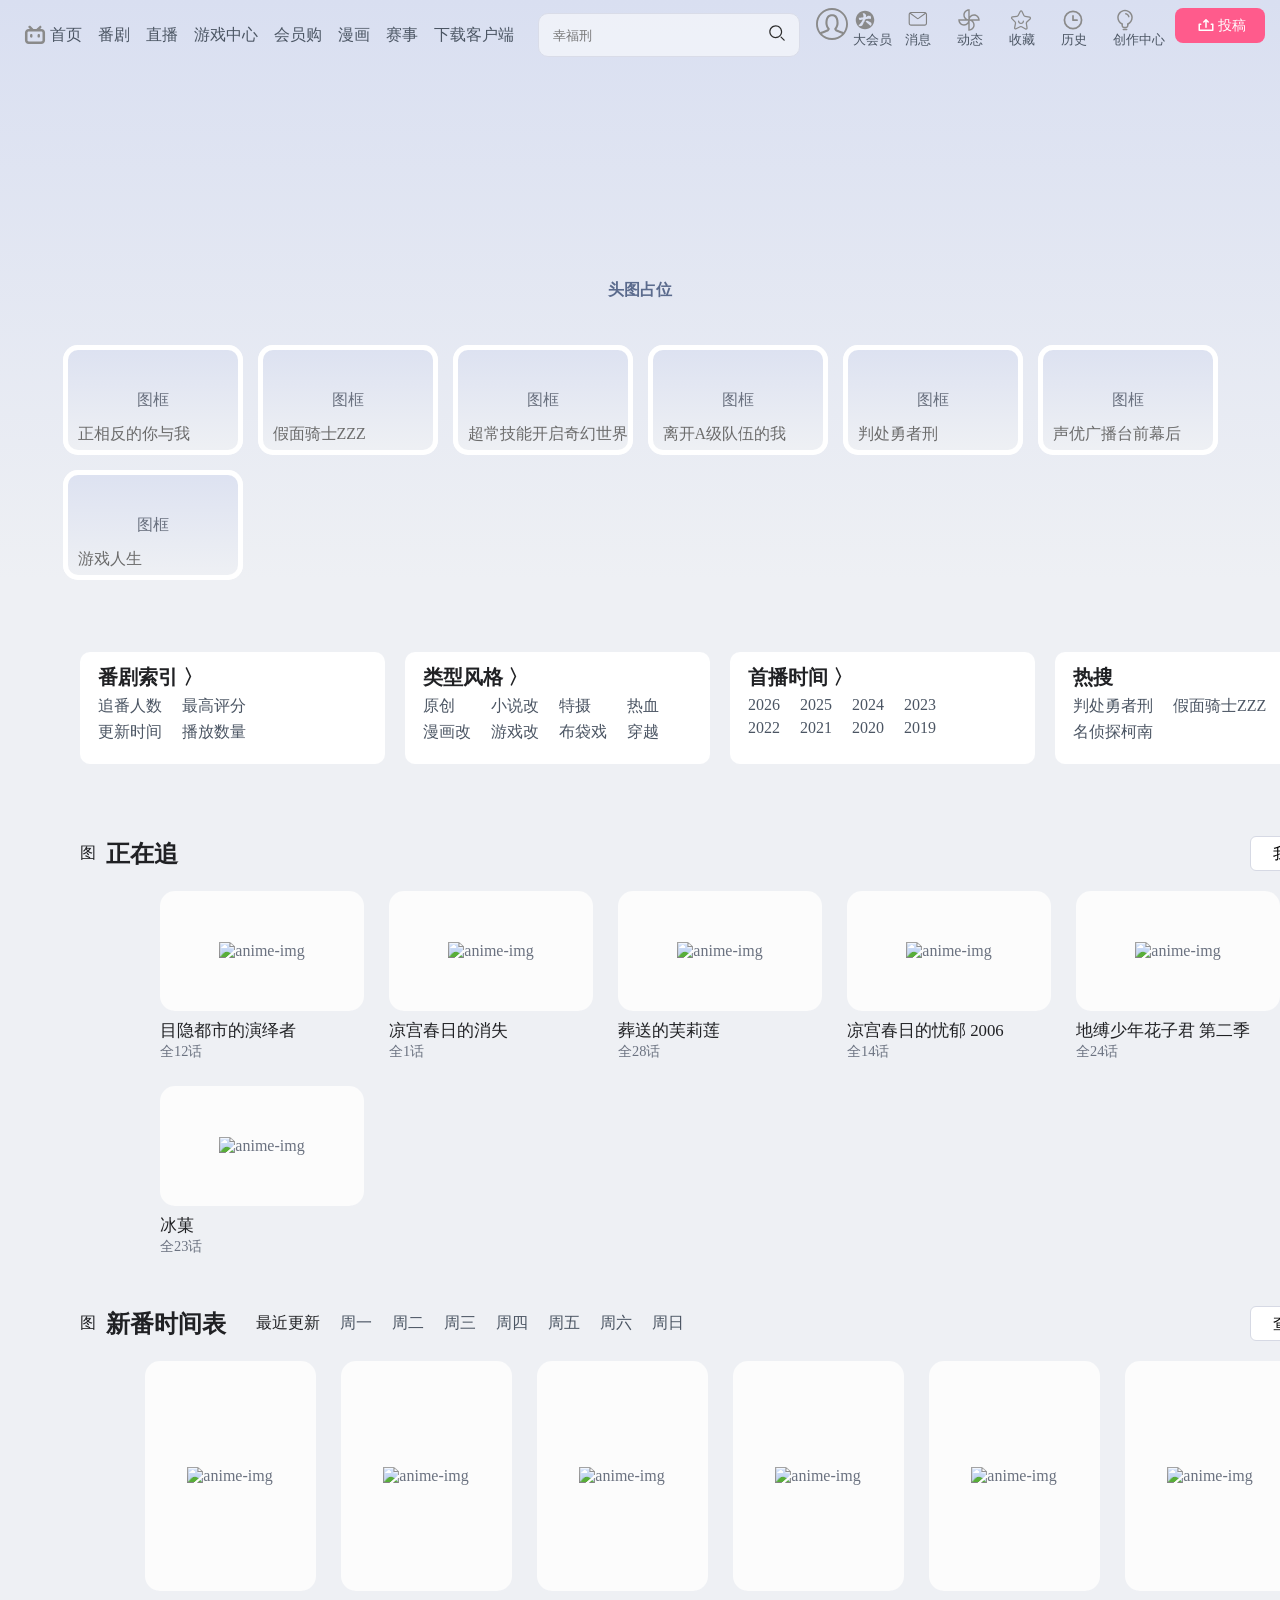
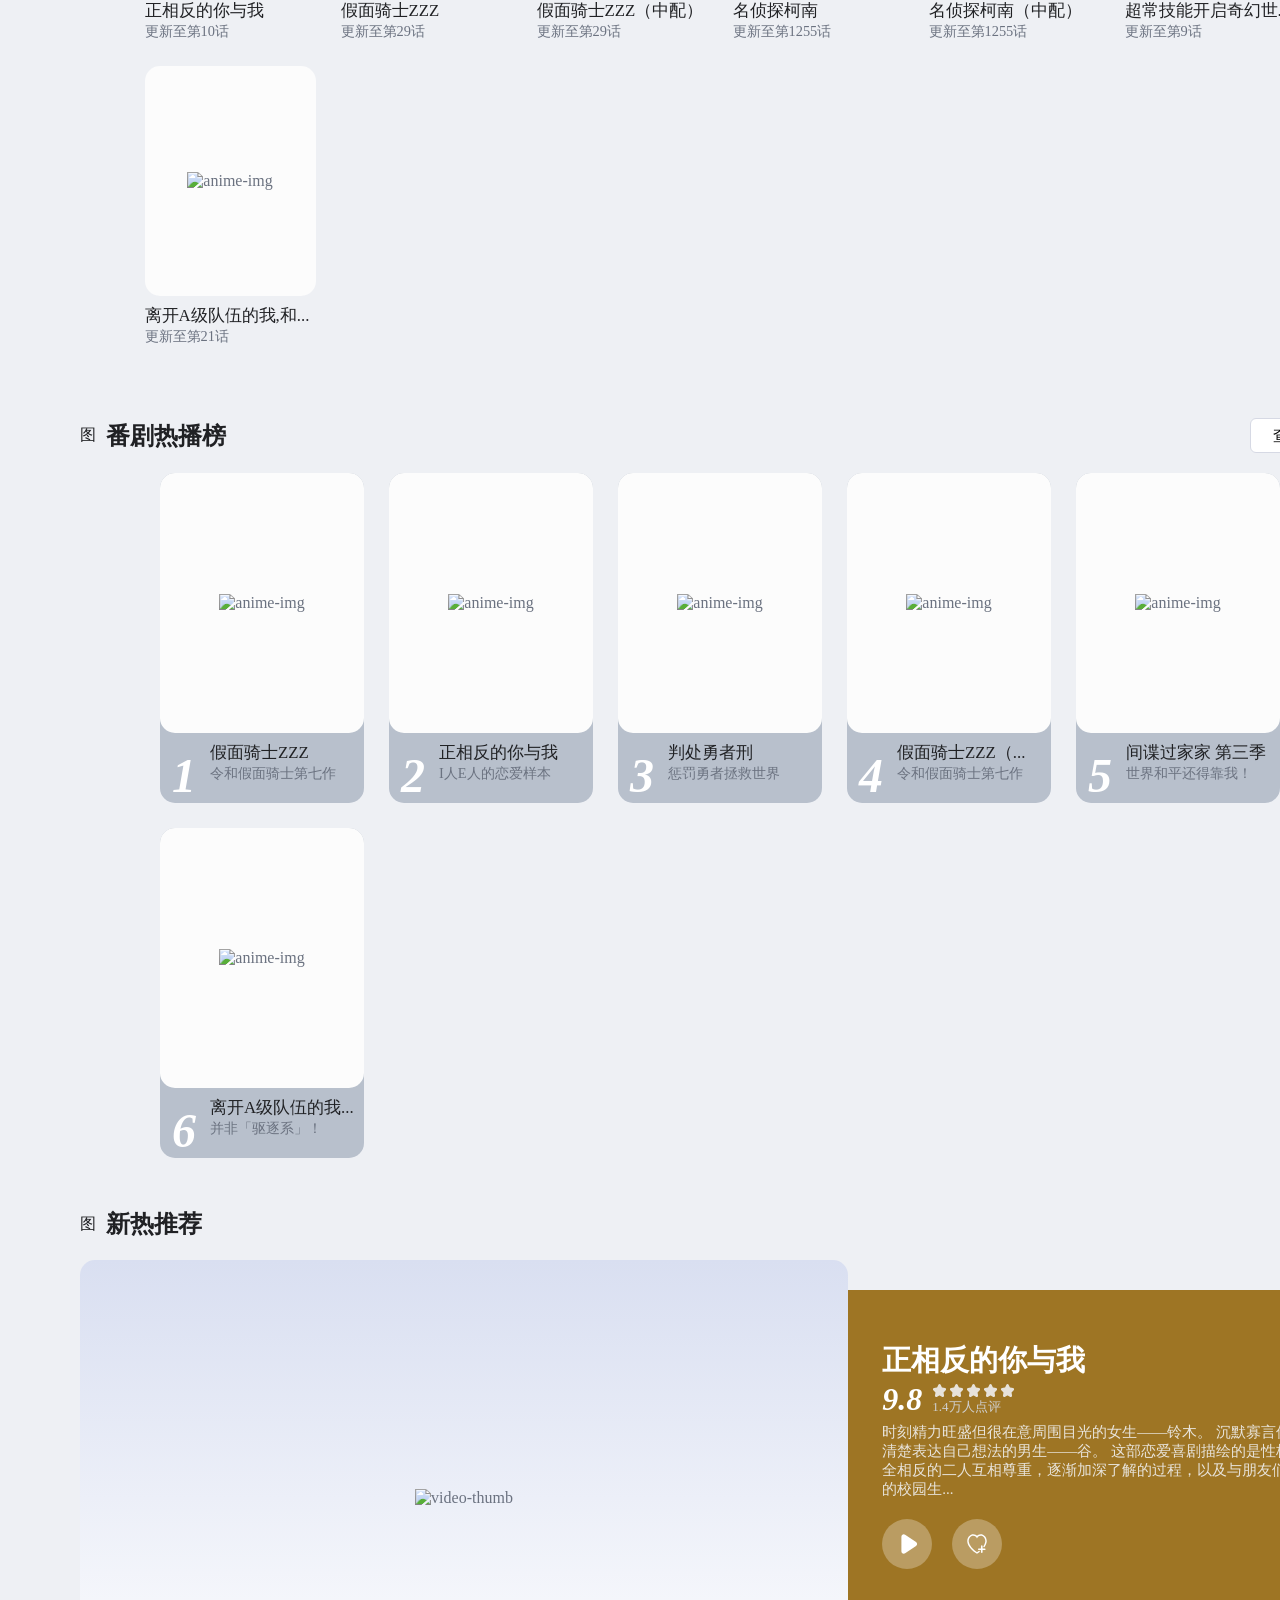
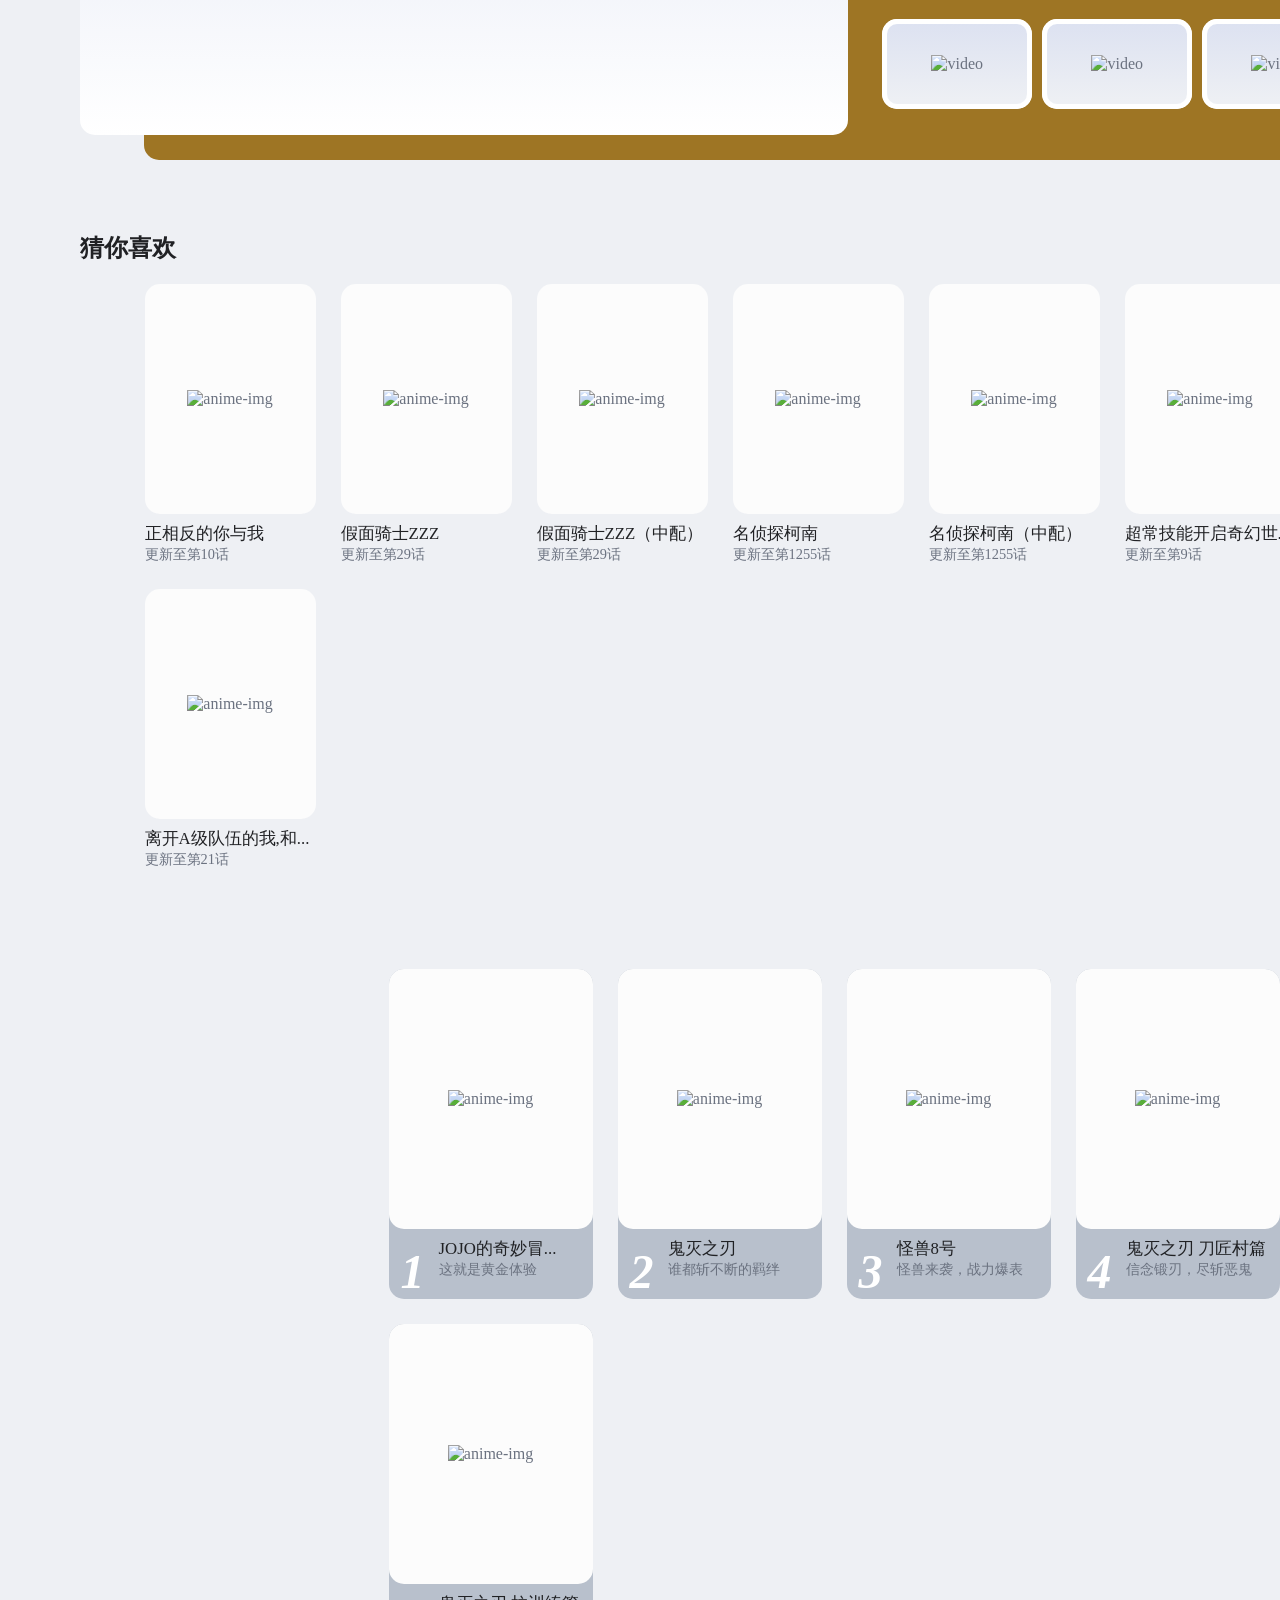
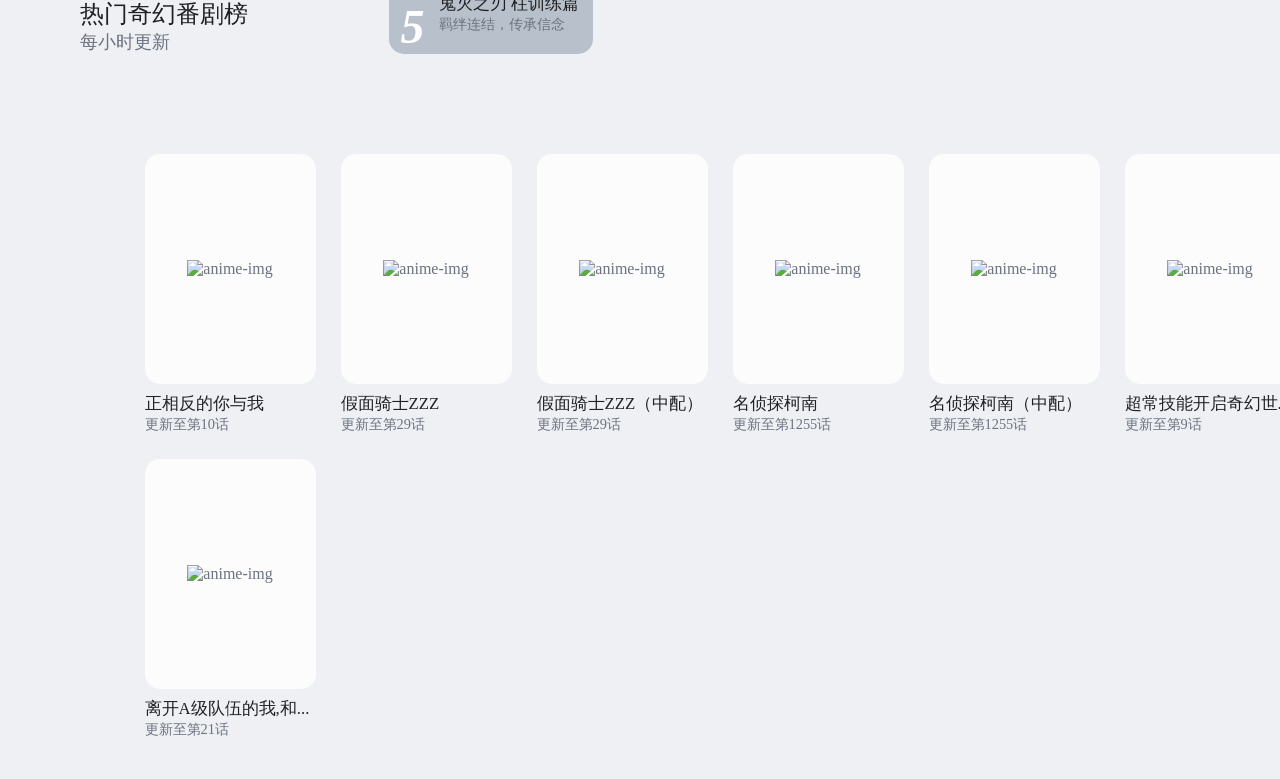
==== bilibili-anime/index.html @ 94cf8c4b "b站番剧首页及详情页框架" ====
<!DOCTYPE html>
<html lang="zh-CN">
<head>
    <meta charset="UTF-8">
    <meta name="viewport" content="width=device-width, initial-scale=1.0">
    <title>番剧 - 哔哩哔哩 ~(￣▽￣)~[]</title>
    <link rel="stylesheet" href="style.css">
</head>
<body>
    <div class="page-container">
        <header class="site-header">
            <div class="header-inner">
                <nav class="main-nav">
                    <a href="#">
                        <svg t="1775876955881" class="icon" viewBox="0 0 1024 1024" version="1.1" xmlns="http://www.w3.org/2000/svg" p-id="27644" width="24" height="24"><path d="M774.4 134.4c12.8 12.8 12.8 25.6 12.8 38.4 0 12.8-6.4 25.6-12.8 38.4l-44.8 44.8h51.2c44.8 0 83.2 19.2 115.2 44.8 32 32 44.8 70.4 44.8 115.2v320c0 89.6-70.4 160-160 160H243.2c-89.6 0-160-70.4-160-160v-320C83.2 326.4 160 256 243.2 256h51.2l-51.2-51.2c-12.8-12.8-19.2-32-12.8-51.2 6.4-19.2 19.2-32 38.4-38.4 19.2-6.4 38.4 0 51.2 12.8l115.2 115.2c0 6.4 6.4 6.4 6.4 12.8H576c0-6.4 6.4-6.4 6.4-12.8L704 134.4c12.8-12.8 25.6-12.8 38.4-12.8 12.8-6.4 25.6 0 32 12.8z m6.4 230.4H243.2c-25.6 0-51.2 19.2-51.2 44.8v326.4c0 25.6 19.2 51.2 51.2 51.2h537.6c25.6 0 51.2-19.2 51.2-51.2V409.6c0-25.6-25.6-44.8-51.2-44.8zM352 467.2c32 0 51.2 25.6 51.2 51.2V576c0 32-25.6 51.2-51.2 51.2s-51.2-19.2-51.2-51.2v-51.2c0-32 19.2-57.6 51.2-57.6z m320 0c32 0 51.2 25.6 51.2 51.2V576c0 32-25.6 51.2-51.2 51.2s-51.2-19.2-51.2-51.2v-51.2c0-32 19.2-57.6 51.2-57.6z" p-id="27645" fill="#8a8a8a"></path></svg>
                        首页
                    </a>
                    <a href="#">番剧</a>
                    <a href="#">直播</a>
                    <a href="#">游戏中心</a>
                    <a href="#">会员购</a>
                    <a href="#">漫画</a>
                    <a href="#">赛事</a>
                    <a href="#">下载客户端</a>
                </nav>
                <div class="search-area">
                    <div class="search-box">
                        <input type="text" placeholder="幸福刑">
                        <span class="search-icon">
                            <svg t="1775877049359" class="icon" viewBox="0 0 1024 1024" version="1.1" xmlns="http://www.w3.org/2000/svg" p-id="28693" width="20" height="20"><path d="M446.112323 177.545051c137.567677 0.219798 252.612525 104.59798 266.162424 241.493333 13.562828 136.895354-78.778182 261.818182-213.617777 289.008485-134.852525 27.203232-268.386263-52.156768-308.945455-183.608889s25.018182-272.252121 151.738182-325.779394A267.235556 267.235556 0 0 1 446.112323 177.545051m0-62.060607c-182.794343 0-330.989899 148.195556-330.989899 330.989899s148.195556 330.989899 330.989899 330.989899 330.989899-148.195556 330.989899-330.989899-148.195556-330.989899-330.989899-330.989899z m431.321212 793.341415a30.849293 30.849293 0 0 1-21.94101-9.102223l-157.220202-157.220202c-11.752727-12.179394-11.584646-31.534545 0.37495-43.50707 11.972525-11.972525 31.327677-12.140606 43.494141-0.37495l157.220202 157.220202a31.036768 31.036768 0 0 1 6.723232 33.810101 31.004444 31.004444 0 0 1-28.651313 19.174142z m0 0" p-id="28694" fill="#2c2c2c"></path></svg>
                        </span>
                    </div> 
                </div>
                <div class="user-actions">
                    <div class="user-avatar">
                        <svg t="1775876701155" class="icon" viewBox="0 0 1024 1024" version="1.1" xmlns="http://www.w3.org/2000/svg" p-id="26487" width="32" height="32"><path d="M512 0.007C229.233 0.007 0.006 229.234 0.006 512.001c0 116.573 38.964 224.043 104.572 310.106a514.544 514.544 0 0 0 92.449 93.56c34.369 26.855 72.256 49.414 112.854 66.876 62.008 26.67 130.335 41.451 202.118 41.451 71.782 0 140.11-14.781 202.117-41.451 40.599-17.462 78.485-40.021 112.854-66.876a514.505 514.505 0 0 0 92.454-93.564c65.605-86.064 104.568-193.531 104.568-310.103C1023.993 229.234 794.766 0.007 512 0.007z m319.607 831.601c-34.275 34.274-73.195 62.459-115.998 84.059a454.565 454.565 0 0 1-27.691 12.832C632.232 952.052 573.045 963.994 512 963.994s-120.233-11.942-175.918-35.495a454.593 454.593 0 0 1-27.692-12.832c-42.803-21.6-81.724-49.784-115.999-84.059a459.579 459.579 0 0 1-4.492-4.562c6.345-2.848 14.245-5.729 23.918-9.08 8.408-2.914 17.111-5.929 25.845-9.618 14.907-6.285 30.451-12.971 46.14-19.715 23.398-10.057 47.578-20.449 69.995-29.666l30.563-8.35a33.222 33.222 0 0 0 10.139-4.712c12.417-8.538 22.049-22.939 30.785-39.576 0.767-1.452 1.502-2.988 2.253-4.467 0.417-0.814 0.824-1.631 1.232-2.447a569.712 569.712 0 0 0 7.364-15.315l1.502-3.233c2.09-4.481 3.085-9.264 3.094-14.016 0-0.098 0.017-0.196 0.017-0.286-0.009-1.265-0.148-2.515-0.294-3.763-0.041-0.359-0.034-0.719-0.09-1.079-0.146-0.979-0.424-1.942-0.661-2.905-0.147-0.604-0.237-1.224-0.417-1.819-0.326-1.071-0.776-2.107-1.217-3.145-0.188-0.456-0.326-0.938-0.538-1.396a33.693 33.693 0 0 0-5.51-8.22c-35.014-38.41-57.684-90.998-62.802-144.184a239.113 239.113 0 0 1-1.102-22.784c0-17.895 0.719-34.303 2.082-49.348 9.51-105.333 50.254-143.898 93.259-157.155 16.384-5.054 33.104-6.433 48.55-6.433 21.226 0 44.866 2.612 66.744 13.788 41.765 21.331 77.13 73.896 77.13 199.148 0 41.61-11.242 84.043-31.219 120.763-9.149 16.809-20.123 32.425-32.687 46.205a33.225 33.225 0 0 0-5.502 8.214 33.321 33.321 0 0 0-3.198 13.813c0 0.089-0.019 0.179-0.027 0.276-0.008 1.013 0.116 2.024 0.205 3.036 0.049 0.613 0.032 1.226 0.122 1.829 0.074 0.499 0.23 0.997 0.319 1.494 0.212 1.111 0.399 2.229 0.726 3.331 0.008 0.05 0.032 0.091 0.049 0.14a33.294 33.294 0 0 0 1.698 4.496l1.495 3.233c11.827 25.617 23.917 49.617 41.634 61.806a33.393 33.393 0 0 0 10.138 4.712l30.573 8.35c19.332 7.951 39.96 16.768 60.287 25.502 3.281 1.406 6.571 2.818 9.828 4.221h0.009c15.634 6.728 31.136 13.39 46.01 19.658 8.728 3.689 17.431 6.704 25.848 9.618 9.669 3.352 17.567 6.232 23.911 9.08a448.73 448.73 0 0 1-4.492 4.561z m48.364-57.002c-14.813-9.058-31.191-14.734-45.89-19.825-7.723-2.679-15.029-5.209-21.731-8.042-14.791-6.244-30.196-12.865-45.739-19.543a1668.28 1668.28 0 0 1-4.146-1.779c-23.021-9.903-46.623-20.034-68.77-29.104a34.286 34.286 0 0 0-3.92-1.329l-24.147-6.597c-2.891-3.992-6.351-10.344-9.486-16.564 6.687-8.579 12.858-17.568 18.612-26.841 30.858-49.708 48.01-108.477 48.01-167.711 0-115.636-28.652-185.581-69.323-226.627-40.671-41.046-93.359-53.185-141.433-53.185h-0.01c-87.136 0-189.434 39.871-207.842 219.477-1.91 18.579-2.914 38.654-2.914 60.336 0 4.392 0.098 8.784 0.276 13.167 0.409 9.527 1.291 19.021 2.556 28.467 1.648 12.27 3.976 24.441 7.028 36.417 2.033 8.001 4.408 15.902 7.045 23.715 0.155 0.466 0.285 0.931 0.449 1.396 0.441 1.274 0.939 2.53 1.388 3.804 11.298 31.602 27.429 61.349 47.879 87.586-0.303 0.597-0.613 1.185-0.915 1.78-0.555 1.07-1.103 2.146-1.666 3.199-0.253 0.467-0.497 0.914-0.751 1.372a172.445 172.445 0 0 1-2.016 3.608 99.177 99.177 0 0 1-1.29 2.189c-0.131 0.227-0.27 0.456-0.408 0.685a69.245 69.245 0 0 1-2.115 3.224l0.025 0.009c-0.114 0.156-0.237 0.359-0.343 0.507l-24.147 6.588c-1.34 0.367-2.646 0.808-3.919 1.329-23.461 9.616-48.605 20.435-72.933 30.884-15.543 6.678-30.939 13.299-45.732 19.543-6.71 2.833-14.008 5.363-21.731 8.042-14.702 5.092-31.081 10.768-45.895 19.826-19.277-26.941-35.513-55.919-48.527-86.688-23.553-55.686-35.495-114.873-35.495-175.918S71.947 391.77 95.5 336.085c22.762-53.816 55.361-102.16 96.891-143.69s89.874-74.128 143.69-96.891C391.767 71.949 450.955 60.007 512 60.007c61.045 0 120.232 11.942 175.918 35.495 53.815 22.763 102.159 55.361 143.689 96.891 41.529 41.53 74.128 89.875 96.891 143.69 23.553 55.685 35.495 114.873 35.495 175.918s-11.942 120.232-35.495 175.918c-13.015 30.769-29.251 59.746-48.527 86.687z" fill="#8a8a8a" p-id="26488"></path></svg>
                    </div>
                    <button class="icon-btn">
                        <div class="btn-icon">
                            <svg t="1775875142029" class="icon" viewBox="0 0 1024 1024" version="1.1" xmlns="http://www.w3.org/2000/svg" p-id="9414" width="24" height="24"><path d="M579.490909 546.909091zM572.509091 544.581818v-2.327273 2.327273zM512 116.363636C293.236364 116.363636 116.363636 293.236364 116.363636 512s176.872727 395.636364 395.636364 395.636364 395.636364-176.872727 395.636364-395.636364S730.763636 116.363636 512 116.363636z m-132.654545 288.581819h20.945454c0 2.327273-4.654545 2.327273-6.981818 2.327272h-6.981818c-2.327273 0-4.654545 0-6.981818-2.327272 0 2.327273 0 2.327273 0 0z m-16.29091 2.327272c4.654545 0 9.309091 0 11.636364-2.327272h2.327273c-6.981818 0-13.963636 2.327273-23.272727 2.327272h9.30909z m-34.90909 4.654546c4.654545 0 6.981818 0 11.636363-2.327273-2.327273 2.327273-6.981818 2.327273-11.636363 2.327273z m-6.981819 2.327272c-9.309091 2.327273-16.290909 4.654545-25.6 6.981819V418.909091c9.309091-2.327273 18.618182-4.654545 25.6-4.654546z m200.145455 76.8l-11.636364 2.327273-2.327272 2.327273-2.327273 4.654545v4.654546l2.327273-4.654546v-2.327272l2.327272 2.327272 2.327273-2.327272 2.327273 2.327272-2.327273-2.327272 2.327273 2.327272 2.327272 2.327273v2.327273l-2.327272 2.327273-2.327273 4.654545h-2.327273l2.327273 2.327273 2.327273 2.327272-4.654546 9.309091-4.654545 9.309091v2.327273l-2.327273 6.981818v4.654546h-2.327273l-2.327272-2.327273V553.890909l-2.327273 2.327273v2.327273l2.327273-2.327273v-4.654546l2.327272 2.327273v2.327273l2.327273 2.327273v4.654545l-2.327273 2.327273-2.327272 2.327272 2.327272 2.327273v4.654546-2.327273l-2.327272 4.654545 2.327272 2.327273h-2.327272l-9.309091 2.327273v-11.636364l2.327272-4.654545v-4.654546H488.727273v-4.654545 4.654545h-2.327273V558.545455l2.327273-2.327273h2.327272l2.327273-2.327273v-6.981818h2.327273l2.327273-4.654546v-2.327272l-2.327273-2.327273-2.327273 2.327273h-2.327273V535.272727l-2.327272 2.327273-2.327273 6.981818-2.327273 9.309091v4.654546l-4.654545 2.327272v4.654546h2.327273v4.654545l4.654545 2.327273h-2.327273l2.327273 4.654545-4.654545 2.327273v4.654546l2.327272 2.327272-4.654545 4.654546v-4.654546l-2.327273-2.327272h-4.654545 2.327272V581.818182v2.327273l-2.327272 2.327272v-2.327272h-2.327273V577.163636v4.654546l-4.654546 4.654545-2.327272 2.327273v11.636364h2.327272l2.327273-2.327273v4.654545l-2.327273-2.327272h-2.327272l-2.327273 4.654545v-2.327273 2.327273-2.327273l-2.327273 2.327273v2.327273l-2.327272 2.327273-2.327273 4.654545v2.327273l-2.327273 2.327272v4.654546h2.327273v-2.327273l4.654545-4.654545v-2.327273 4.654545l-2.327272 2.327273-2.327273 4.654546h2.327273v2.327272h-4.654546V635.345455v-2.327273l-2.327273 2.327273-2.327272-2.327273V640l-2.327273 4.654545v2.327273l-2.327273 2.327273-2.327273 4.654545v4.654546h2.327273l-2.327273 2.327273v2.327272l-2.327272 4.654546-4.654546 9.309091v2.327272l-4.654545 4.654546v2.327273l-2.327273 2.327272h2.327273v2.327273l-2.327273 2.327273-9.309091 4.654545v11.636364l-4.654545 2.327273 2.327272 2.327272-2.327272 4.654546h-2.327273v2.327272l-4.654545 2.327273v2.327273l-2.327273 4.654545-2.327273 4.654546-2.327273 4.654545-2.327272 2.327273-2.327273 2.327273-4.654546 2.327272h-2.327272v2.327273l2.327272 2.327273h-4.654545l-2.327273 2.327273h-2.327272l-2.327273 2.327272H372.363636v4.654546h-2.327272l-9.309091 2.327273-4.654546 2.327272h-2.327272l-2.327273 2.327273h-4.654546l2.327273-2.327273h-2.327273l-2.327272 2.327273h-2.327273l-2.327273 2.327273h-6.981818l-4.654545 2.327272h-6.981819l-2.327272 2.327273h-25.6l-9.309091-2.327273h-2.327273l-11.636364-4.654545-6.981818-9.309091-6.981818-2.327273v-4.654545l-4.654545-2.327273-6.981819-2.327273-4.654545-4.654545-2.327273 2.327273v-2.327273h4.654546l-4.654546-2.327273v-2.327272l-2.327273-4.654546v-2.327273l4.654546-6.981818V721.454545h2.327273l4.654545-2.327272h2.327273l2.327273-2.327273h-2.327273H256l2.327273-4.654545h2.327272l6.981819-2.327273 6.981818-4.654546v-2.327272h2.327273v2.327272l2.327272-2.327272V698.181818h2.327273l2.327273-2.327273h2.327272l2.327273-4.654545 16.290909-16.290909 2.327273-4.654546 4.654545-6.981818 2.327273-4.654545 2.327273-2.327273 2.327273-4.654545 4.654545-2.327273 2.327273-4.654546 2.327273-2.327272v-2.327273h2.327272v2.327273h2.327273l2.327273-4.654546v-4.654545l2.327272-2.327273v2.327273l2.327273-2.327273 2.327273-2.327273v-4.654545 2.327273l4.654545-2.327273 2.327273-6.981818v-2.327273l2.327273-4.654545 2.327273-2.327273 2.327272-2.327273v2.327273l44.218182-69.818182 2.327273-4.654545h-2.327273l2.327273-2.327273v-2.327273l2.327273-4.654545h2.327272v-2.327273l2.327273-2.327273v2.327273l2.327273-2.327273v-4.654545l9.309091-9.309091-11.636364-2.327273v-2.327273l2.327273-2.327272v-2.327273l2.327272-4.654546h-2.327272v2.327273l-2.327273-2.327273V488.727273c-4.654545 0-6.981818 0-11.636364 2.327272-2.327273 0-6.981818 0-9.309091 2.327273-2.327273 2.327273-4.654545 2.327273-6.981818 2.327273-6.981818 2.327273 0 2.327273-4.654545 4.654545-2.327273 0-4.654545 2.327273-6.981818 4.654546-2.327273 2.327273-6.981818 4.654545-11.636364 4.654545H349.090909c2.327273 0 4.654545-2.327273 6.981818-2.327272 2.327273 0 4.654545 0 6.981818-2.327273-11.636364 0-32.581818 2.327273-30.254545 2.327273-2.327273-2.327273-4.654545-2.327273-6.981818 0 0 2.327273 0 2.327273-4.654546 2.327272 2.327273 0 2.327273-2.327273 4.654546-2.327272-4.654545 0-6.981818 0-9.309091 2.327272-2.327273 2.327273-4.654545 0-2.327273 0h-2.327273c-2.327273 2.327273-2.327273 4.654545-4.654545 4.654546h-6.981818c-2.327273 0-4.654545 0-6.981818 2.327272 0 0-2.327273 0-2.327273 2.327273-2.327273-2.327273-9.309091-4.654545-9.309091-4.654545-2.327273-2.327273-6.981818-4.654545-6.981818-9.309091 0 0-2.327273-4.654545-4.654546-6.981818 0-2.327273-4.654545-9.309091-6.981818-9.309091 0-2.327273-2.327273-6.981818-2.327273-6.981818-4.654545-4.654545-4.654545-13.963636-6.981818-18.618182-2.327273-2.327273-2.327273-6.981818-2.327272-11.636364h-2.327273c0-2.327273 0-9.309091 2.327273-11.636364v-9.30909c0-2.327273-2.327273-6.981818-2.327273-9.309091 0-4.654545 0-9.309091 4.654545-11.636364 0 0 2.327273 0 2.327273 4.654545 0 2.327273 2.327273 2.327273 4.654545 2.327273 4.654545 0 6.981818 0 11.636364-2.327273h2.327273c2.327273 0 4.654545 2.327273 6.981818 0 2.327273-2.327273 4.654545-2.327273 6.981818-2.327272h2.327273c-2.327273 2.327273-6.981818 6.981818-9.309091 6.981818-2.327273 0-4.654545 2.327273-4.654545 2.327273 2.327273 0 4.654545 0 6.981818-2.327273v2.327273c6.981818 0 11.636364 0 18.618182-2.327273 6.981818 0 16.290909-2.327273 23.272727-2.327273 13.963636 0 25.6-4.654545 37.236363-6.981818 9.309091-2.327273 41.890909-9.309091 48.872728-9.309091h4.654545c0-2.327273 2.327273-2.327273 4.654546-2.327273v2.327273h2.327272l2.327273-2.327273h9.309091c0-2.327273 0-4.654545 2.327273-4.654545 0 0-2.327273 0-2.327273 2.327273v-4.654546c0 2.327273 2.327273 2.327273 2.327273 2.327273h4.654545v-4.654546l2.327273-2.327272 2.327273-2.327273h-2.327273v-2.327273l2.327273-2.327272v-4.654546h-2.327273V372.363636H442.181818v-2.327272l2.327273-4.654546-2.327273 2.327273V360.727273l2.327273-2.327273V349.090909l2.327273-4.654545-2.327273-9.309091v-11.636364l-2.327273-4.654545-2.327273-20.945455-2.327272-2.327273v-2.327272l-2.327273-2.327273 2.327273-4.654546h-2.327273v-4.654545l-6.981818-2.327273v-6.981818l-2.327273-6.981818-2.327273-2.327273 2.327273-4.654545-6.981818-2.327273 2.327273-2.327273v-2.327272H418.909091l-2.327273-4.654546-2.327273-2.327273v-4.654545l2.327273-2.327273V232.727273h2.327273l2.327273-2.327273h2.327272l2.327273-2.327273h4.654546v-2.327272h-2.327273H449.163636l4.654546 2.327272 2.327273-2.327272h2.327272l4.654546 2.327272h2.327272v-2.327272H472.436364l4.654545 2.327272 4.654546 2.327273h6.981818l4.654545 2.327273 6.981818 4.654545 2.327273 2.327273h2.327273l2.327273 2.327273 4.654545 2.327272 2.327273 2.327273v4.654546l6.981818 4.654545 2.327273 4.654545 4.654545 4.654546 2.327273 4.654545 2.327273-2.327272 2.327272 2.327272 2.327273 4.654546h2.327273l2.327272 4.654545 2.327273 4.654546 2.327273 2.327272h2.327273v2.327273l2.327272 2.327273v2.327273l2.327273 2.327272v2.327273l2.327273 4.654546-2.327273 2.327272h2.327273l2.327273 4.654546v13.963636h2.327272l-2.327272 6.981818v6.981818l-2.327273 2.327273v4.654546l2.327273 2.327272-2.327273 4.654546-2.327273 2.327273 2.327273 2.327272-6.981818 9.309091 2.327272 4.654546v4.654545h-2.327272v9.309091l4.654545-2.327273h-2.327273 2.327273c2.327273 2.327273 4.654545 0 4.654546 0 2.327273 0 4.654545-2.327273 4.654545-2.327272h4.654545v-2.327273h2.327273c2.327273 0 2.327273 0 2.327273-2.327273 4.654545-2.327273 9.309091 0 13.963636-2.327273 2.327273 0 6.981818-4.654545 9.309091-6.981818 2.327273 0 2.327273-2.327273 4.654546-2.327273h-6.981819l-2.327272-4.654545h2.327272c0-2.327273 2.327273-4.654545 2.327273-4.654545h4.654546v-2.327273c2.327273 0 2.327273 0 2.327272 2.327273 0 0 2.327273 0 2.327273-2.327273s2.327273-2.327273 2.327273-4.654546v4.654546c2.327273 0 2.327273 0 4.654545-2.327273l2.327273-2.327273H621.381818c0-2.327273 0-2.327273 2.327273-2.327272 2.327273-2.327273 4.654545-2.327273 4.654545-2.327273h2.327273s4.654545 2.327273 4.654546 0c0 0 2.327273-2.327273 4.654545-2.327273l-2.327273-2.327273-2.327272 2.327273c-2.327273 0-4.654545-2.327273-2.327273-2.327273 2.327273-2.327273 4.654545-2.327273 6.981818-2.327272 0 0 0-2.327273 2.327273-2.327273h4.654545s2.327273 2.327273 4.654546 2.327273c0 0 4.654545-6.981818 6.981818-6.981818 2.327273 0 2.327273 2.327273 2.327273 2.327272v2.327273c2.327273-2.327273 2.327273 0 4.654545 0v2.327273c2.327273 0 2.327273 0 2.327273-2.327273 0 0 2.327273 0 2.327272-2.327273s2.327273-2.327273 4.654546 0l2.327273 2.327273c2.327273 0 2.327273 0 4.654545 2.327273h4.654546s0-2.327273 2.327272-2.327273c0 2.327273 0 2.327273 2.327273 2.327273l2.327273-2.327273c2.327273 0 2.327273 2.327273 2.327272 2.327273s0 2.327273 2.327273 0c0 0 4.654545 2.327273 4.654546 4.654545s0 2.327273 2.327272 4.654546h2.327273c2.327273 0 2.327273 0 2.327273-2.327273s4.654545-2.327273 4.654545-2.327273l4.654546-4.654545h2.327272v9.309091s2.327273 2.327273 0 2.327272h2.327273v4.654546c0-2.327273 2.327273-4.654545 2.327273-6.981818l2.327273-4.654546s2.327273 0 2.327272 2.327273c0-2.327273 2.327273-6.981818 4.654546-6.981818 0-2.327273 2.327273 0 4.654545-2.327273l2.327273-2.327273 2.327273-2.327272 2.327272 2.327272v4.654546l2.327273-2.327273c0 4.654545 2.327273 2.327273 4.654546 4.654545 0 0-2.327273 2.327273-2.327273 4.654546 0 0 2.327273 2.327273 0 4.654545v2.327273l2.327273-2.327273s2.327273 0 2.327272 2.327273 2.327273 2.327273 0 4.654546c-2.327273-2.327273-2.327273 0-4.654545 0 0 2.327273-2.327273 2.327273-2.327273 4.654545v-2.327273-4.654545c-2.327273 0-2.327273 2.327273-2.327273 6.981818-2.327273-2.327273-2.327273-2.327273-2.327272 0v2.327273l-2.327273 2.327272h2.327273c2.327273 0 4.654545 0 4.654545 2.327273v2.327273c0-2.327273 2.327273-4.654545 2.327273-6.981818h2.327273l-2.327273-2.327273h2.327273c2.327273 0 2.327273 0 2.327272 2.327273s0 2.327273 2.327273 4.654545c2.327273 0 2.327273 2.327273 2.327273 2.327273v4.654545h2.327273v2.327273c0 2.327273 2.327273 4.654545 0 4.654546l-2.327273 2.327272c-2.327273 2.327273 4.654545 2.327273 4.654545 2.327273v2.327273c-2.327273 2.327273 2.327273 2.327273 0 4.654545 13.963636 44.218182-6.981818 62.836364-9.309091 62.836364l-2.327272 2.327273h-4.654546c0 2.327273-11.636364 11.636364-13.963636 11.636363v-6.981818 2.327273c-2.327273 0-4.654545 2.327273-2.327273 4.654545v2.327273l-2.327273 2.327273c0-2.327273-2.327273-2.327273-2.327272-4.654546l-2.327273-2.327273s-2.327273 6.981818-2.327273 4.654546v2.327273c0-2.327273-2.327273-9.309091-2.327273-11.636364-2.327273-2.327273-2.327273 9.309091-4.654545 9.309091l-4.654545-4.654546c0-2.327273-4.654545-9.309091-4.654546-9.30909v6.981818h-2.327273v-4.654546s0 2.327273-2.327272 0c0-2.327273-4.654545-4.654545-4.654546-2.327272v6.981818c-2.327273-2.327273-2.327273-2.327273-2.327273-4.654546-2.327273 0-6.981818-2.327273-6.981818-2.327272l-2.327272-2.327273v2.327273h-2.327273c0-2.327273-4.654545-2.327273-4.654546-2.327273s2.327273-2.327273 0-2.327273l-2.327272 2.327273h-4.654546c-2.327273 0-2.327273 2.327273 0 2.327273h-4.654545c0 2.327273 0 2.327273-2.327273 2.327272 0 0-2.327273-2.327273-2.327273-4.654545-2.327273 0-4.654545 2.327273-4.654545 2.327273H651.636364c-2.327273 0-4.654545 0-4.654546-2.327273l-6.981818 4.654545c0-2.327273-2.327273-2.327273-2.327273-2.327272v4.654545c-4.654545 0-9.309091 4.654545-13.963636 6.981818h-6.981818H602.763636V465.454545h-2.327272c-2.327273 0-4.654545-2.327273-2.327273-2.327272h-4.654546c2.327273 0 2.327273 2.327273 4.654546 4.654545 0 2.327273-2.327273 2.327273-2.327273 2.327273l-4.654545-2.327273h-4.654546s-4.654545-2.327273-4.654545-4.654545h-2.327273c2.327273 0 4.654545 2.327273 4.654546 2.327272s-6.981818 4.654545-6.981819 2.327273h-2.327272c-2.327273 0-6.981818 2.327273-6.981819 2.327273-9.309091 0-4.654545 2.327273-16.290909 2.327273 0 2.327273 0 2.327273 2.327273 2.327272h-2.327273c0 2.327273 0 2.327273 2.327273 2.327273-2.327273 0-4.654545 0-6.981818 2.327273 0-2.327273 2.327273-2.327273 2.327273-4.654546-4.654545 2.327273-9.309091 2.327273-13.963637 2.327273v2.327273c9.309091 0 16.290909 2.327273 9.309091 2.327273h-2.327273c4.654545 0 0 2.327273 0 4.654545l-18.618181 2.327273-2.327273 2.327272z m27.927273-121.018181c2.327273-2.327273 4.654545-2.327273 6.981818-2.327273h-2.327273-2.327273 2.327273c0 4.654545-2.327273 4.654545-4.654545 2.327273 0 2.327273 2.327273 2.327273 0 0z m242.036363 325.818181v9.309091-4.654545 2.327273h-4.654545l-4.654546 18.618181v9.309091l-2.327272 2.327273v2.327273l-2.327273 2.327273v2.327272H770.327273l-2.327273 4.654546h-4.654545v4.654545-2.327273 4.654546h-2.327273v-2.327273V756.363636v-4.654545 2.327273h-2.327273V761.018182h-2.327273l-2.327272 2.327273h-2.327273v2.327272-4.654545 2.327273l-2.327273 4.654545v-9.309091 2.327273l-2.327273 4.654545v2.327273-11.636364l-2.327272-2.327272-2.327273-4.654546V744.727273H735.418182l-2.327273-2.327273h-4.654545l-2.327273-2.327273H721.454545v2.327273-4.654545l-2.327272-2.327273h-2.327273v-4.654546h-9.309091v-2.327272l-2.327273-2.327273h-2.327272l-4.654546-6.981818-6.981818-6.981818-6.981818-4.654546h-2.327273v-2.327273l-2.327273-2.327272-2.327272-2.327273H674.909091V698.181818h-4.654546v-2.327273L616.727273 651.636364v-2.327273h-2.327273l-2.327273-2.327273v2.327273h-2.327272l-2.327273-4.654546v-2.327272l-4.654546-4.654546h-2.327272l-9.309091-9.309091-4.654546-4.654545-2.327272-2.327273-2.327273-2.327273-2.327273-4.654545h-2.327273l-2.327272-2.327273h-2.327273v-2.327272h-2.327273l-2.327273-2.327273v-4.654546l-2.327272-2.327272h-2.327273l-2.327273-2.327273-2.327272-2.327273-2.327273-2.327273-2.327273-2.327272-2.327273-2.327273h-2.327272v-2.327273l-4.654546-4.654545h-2.327273 2.327273v-2.327273 2.327273H551.563636v2.327273h4.654546-2.327273V581.818182h2.327273l-2.327273-2.327273-2.327273-2.327273-2.327272-2.327272h-2.327273l-2.327273-2.327273v-2.327273h2.327273l-16.290909-11.636363h-4.654546l-2.327272-2.327273v-2.327273h-2.327273v-2.327273h11.636364l4.654545 2.327273h2.327273v2.327273h2.327272v2.327273H549.236364l2.327272-2.327273H558.545455V549.236364h2.327272v2.327272l2.327273 2.327273h11.636364-2.327273l-2.327273-2.327273v-2.327272h-2.327273 2.327273l2.327273 2.327272h2.327273-2.327273 2.327273l2.327272 2.327273h2.327273v2.327273h4.654546V549.236364h2.327272v-2.327273h2.327273v-2.327273l-2.327273-2.327273h2.327273v-2.327272h-2.327273v-2.327273h-2.327272V535.272727h2.327272l2.327273 2.327273h4.654545v2.327273l2.327273-2.327273h2.327273v2.327273h2.327273l-2.327273-2.327273V535.272727 542.254545h2.327273v-2.327272h-2.327273 2.327273l4.654545 2.327272h4.654546l2.327272 2.327273h2.327273l2.327273 2.327273v2.327273h4.654545l4.654546 2.327272h2.327272v-2.327272H635.345455l4.654545 2.327272v2.327273h2.327273l2.327272 2.327273h2.327273l6.981818 4.654545v2.327273l4.654546 2.327273h4.654545l4.654546 4.654545 9.309091 6.981818 2.327272 2.327273 2.327273 2.327273h2.327273v-2.327273h4.654545l2.327273 2.327273h2.327273v2.327273h13.963636v2.327272h4.654546v2.327273h2.327272v2.327273h4.654546v2.327272h4.654545v2.327273H730.763636l2.327273 2.327273h2.327273v2.327273l2.327273 2.327272h2.327272l2.327273 2.327273v2.327273h2.327273l2.327272 2.327273h2.327273v2.327272l2.327273 2.327273h9.309091l2.327273 2.327273v2.327272l2.327272 2.327273 4.654546 2.327273 2.327272 4.654545h2.327273v2.327273l4.654546 4.654546 4.654545 6.981818v4.654545l6.981818 48.872727v-2.327272 2.327272z" fill="#8a8a8a" p-id="9415"></path></svg>
                        </div>
                        <div class="btn-name">大会员</div>
                    </button>
                    <button class="icon-btn">
                        <div class="btn-icon">
                            <svg t="1775875509747" class="icon" viewBox="0 0 1024 1024" version="1.1" xmlns="http://www.w3.org/2000/svg" p-id="10513" width="24" height="24"><path d="M835.6 756H260c-57.4 0-104.1-46.7-104.1-104.2V274.2c0-57.4 46.7-104.1 104.1-104.1h575.6c57.4 0 104.2 46.7 104.2 104.1v377.6c0 57.5-46.8 104.2-104.2 104.2zM260 218.3c-30.8 0-55.8 25-55.8 55.8v377.6c0 30.8 25 55.9 55.8 55.9h575.6c30.8 0 55.9-25.1 55.9-55.9V274.2c0-30.8-25.1-55.8-55.9-55.8H260z" fill="#828282" p-id="10514"></path><path d="M547.8 476.1c-14.6 0-29.1-4.4-41.3-13.3L193 234.1l28.5-39L535 423.8c7.3 5.4 18.3 5.3 25.6 0L874.2 195l28.5 39-313.6 228.8c-12.2 8.9-26.7 13.3-41.3 13.3z" fill="#828282" p-id="10515"></path></svg>
                        </div>
                        <div class="btn-name">消息</div>
                    </button>
                    <button class="icon-btn">
                        <div class="btn-icon">
                            <svg t="1775875565501" class="icon" viewBox="0 0 1024 1024" version="1.1" xmlns="http://www.w3.org/2000/svg" p-id="12073" width="24" height="24"><path d="M541.87 55.47l-0.06 296.95c44.59-51.23 110.27-83.62 183.53-83.62 134.32 0 243.2 108.88 243.2 243.2v29.87l-296.95-0.06c51.23 44.59 83.62 110.27 83.62 183.53 0 134.32-108.88 243.2-243.2 243.2h-29.87l0.02-296.91c-44.59 51.21-110.26 83.58-183.49 83.58-134.32 0-243.2-108.88-243.2-243.2v-29.87l296.95 0.06c-51.23-44.59-83.62-110.27-83.62-183.53 0-134.32 108.88-243.2 243.2-243.2h29.87z m0 488.83v362.03l5-0.83c81.83-15.74 144.32-85.85 148.39-171.27l0.21-8.89c0-89.41-63.95-163.87-148.6-180.16l-5-0.88z m-62.17-2.43H117.67l0.83 5c15.74 81.83 85.85 144.32 171.27 148.39l8.89 0.21c89.41 0 163.87-63.95 180.16-148.6l0.88-5z m245.63-213.34c-89.41 0-163.87 63.95-180.16 148.6l-0.88 5h362.03l-0.83-5c-15.74-81.83-85.85-144.32-171.27-148.39l-8.89-0.21z m-243.2-210.9l-5 0.88c-84.65 16.28-148.6 90.75-148.6 180.16l0.21 8.89c4.07 85.42 66.56 155.53 148.39 171.27l5 0.83V117.63z" p-id="12074" fill="#8a8a8a"></path></svg>
                        </div>
                        <div class="btn-name">动态</div>
                    </button>
                    <button class="icon-btn">
                        <div class="btn-icon">
                            <svg t="1775875830962" class="icon" viewBox="0 0 1024 1024" version="1.1" xmlns="http://www.w3.org/2000/svg" p-id="13232" width="24" height="24"><path d="M727.45 925.23a69.68 69.68 0 0 1-33.44-8.6l-168.41-92a42.68 42.68 0 0 0-39.7-0.63l-171.24 86.61a69.67 69.67 0 0 1-99.92-75L250.17 647a42.65 42.65 0 0 0-11.67-38L103.23 472.93a69.67 69.67 0 0 1 40.5-118.21L334 330.14a42.64 42.64 0 0 0 32.49-22.83l87.64-170.7a69.67 69.67 0 0 1 124.94 2L661.29 312A42.65 42.65 0 0 0 693 335.83l189.43 30.6a69.67 69.67 0 0 1 36.72 119.44L779.68 617.61a42.66 42.66 0 0 0-12.87 37.56l29.44 189.62a69.81 69.81 0 0 1-68.8 80.44z m-7.61-55.91A15.77 15.77 0 0 0 743 853.06l-29.46-189.62a96.57 96.57 0 0 1 29.13-85l139.51-131.77a15.76 15.76 0 0 0-8.31-27L684.44 389a96.54 96.54 0 0 1-71.87-54l-82.18-173.4a15.76 15.76 0 0 0-28.27-0.44l-87.64 170.7a96.55 96.55 0 0 1-73.54 51.67l-190.31 24.65a15.76 15.76 0 0 0-9.16 26.75L276.74 571a96.55 96.55 0 0 1 26.41 85.91l-35.43 188.62a15.77 15.77 0 0 0 22.61 17l171.24-86.59a96.52 96.52 0 0 1 89.86 1.42l168.41 92z" fill="#8a8a8a" p-id="13233"></path><path d="M512 679.11c-71.34 0-129.38-53.2-129.38-118.59a27 27 0 1 1 53.91 0c0 35.66 33.86 64.68 75.47 64.68s75.47-29 75.47-64.68a27 27 0 1 1 53.9 0c0 65.39-58.03 118.59-129.37 118.59z" fill="#8a8a8a" p-id="13234"></path></svg>                        </div>
                        <div class="btn-name">收藏</div>
                    </button>
                    <button class="icon-btn">
                        <div class="btn-icon">
                            <svg t="1775875864914" class="icon" viewBox="0 0 1025 1024" version="1.1" xmlns="http://www.w3.org/2000/svg" p-id="14335" width="24" height="24"><path d="M512.61025 108.624553A402.765197 402.765197 0 1 0 915.375447 512.61025 403.253397 403.253397 0 0 0 512.61025 108.624553z m0 732.300358A329.535161 329.535161 0 1 1 842.145411 512.61025 329.779261 329.779261 0 0 1 512.61025 840.924911z m172.578785-358.583075H549.225268v-143.530871a36.615018 36.615018 0 0 0-73.230036 0v180.145888a36.615018 36.615018 0 0 0 36.615018 36.615018h172.578785a36.615018 36.615018 0 0 0 0-73.230035z" p-id="14336" fill="#8a8a8a"></path></svg>                        </div>
                        <div class="btn-name">历史</div>
                    </button>
                    <button class="icon-btn">
                        <div class="btn-icon">
                            <svg t="1775875987070" class="icon" viewBox="0 0 1024 1024" version="1.1" xmlns="http://www.w3.org/2000/svg" p-id="24045" width="24" height="24"><path d="M512 514.5c3.22 0 3.22-5 0-5s-3.22 5 0 5z" fill="#8a8a8a" p-id="24046"></path><path d="M639.23 713.33c-11.73 0-22.97-6.65-28.27-17.98-7.29-15.6-0.56-34.16 15.04-41.45 45.81-21.42 84.63-55.22 112.24-97.75 28.32-43.62 43.29-94.3 43.29-146.56 0-72-28.04-139.68-78.95-190.59S584 140.05 512 140.05 372.32 168.09 321.41 219s-78.95 118.59-78.95 190.59c0 51.86 14.75 102.2 42.66 145.59 27.21 42.29 65.51 76.09 110.76 97.73 15.54 7.43 22.11 26.04 14.68 41.58s-26.05 22.11-41.58 14.68c-55.71-26.64-102.84-68.22-136.31-120.25-34.39-53.47-52.57-115.48-52.57-179.33 0-44.79 8.78-88.26 26.1-129.2 16.72-39.53 40.64-75.02 71.12-105.49s65.96-54.4 105.49-71.12c40.94-17.32 84.41-26.09 129.2-26.09s88.26 8.78 129.2 26.09c39.53 16.72 75.02 40.64 105.49 71.12s54.4 65.96 71.12 105.49c17.32 40.94 26.1 84.41 26.1 129.2 0 64.35-18.45 126.77-53.35 180.53-33.98 52.33-81.74 93.92-138.14 120.29a31.42 31.42 0 0 1-13.2 2.92z" fill="#8a8a8a" p-id="24047"></path><path d="M543.71 864.29H480.3c-65.33 0-118.47-53.15-118.47-118.47v-59.33c0-17.22 13.96-31.18 31.18-31.18s31.18 13.96 31.18 31.18v59.33c0 30.94 25.17 56.11 56.11 56.11h63.41c30.94 0 56.11-25.17 56.11-56.11v-59.33c0-17.22 13.96-31.18 31.18-31.18s31.18 13.96 31.18 31.18v59.33c0 65.32-53.15 118.47-118.47 118.47zM585.71 946.31H438.29c-17.22 0-31.18-13.96-31.18-31.18s13.96-31.18 31.18-31.18H585.7c17.22 0 31.18 13.96 31.18 31.18s-13.95 31.18-31.17 31.18zM674.47 402.58c-14.14 0-26.94-9.68-30.32-24.03-12.29-52.11-54.21-92.18-106.79-102.1-16.92-3.19-28.05-19.5-24.86-36.42 3.19-16.92 19.5-28.05 36.42-24.86 76.79 14.48 137.99 72.99 155.93 149.07 3.95 16.76-6.43 33.55-23.19 37.51-2.42 0.56-4.82 0.83-7.19 0.83z" fill="#8a8a8a" p-id="24048"></path></svg>
                        </div>
                        <div class="btn-name">创作中心</div>
                    </button>
                    <button class="upload-btn">
                        <div class="btn-icon">
                            <svg t="1775876175160" class="icon" viewBox="0 0 1024 1024" version="1.1" xmlns="http://www.w3.org/2000/svg" p-id="25262" width="24" height="24"><path d="M800 768H224a32 32 0 0 1-32-32v-256a32 32 0 0 1 32-32h64a32 32 0 1 1 0 64H256v192h512v-192h-32a32 32 0 0 1 0-64h64a32 32 0 0 1 32 32v256a32 32 0 0 1-32 32z m-256-402.72v242.752a32 32 0 0 1-64 0v-242.88l-41.28 41.28a32 32 0 0 1-45.12-45.12l94.08-94.08a31.936 31.936 0 0 1 19.808-10.88 31.968 31.968 0 0 1 27.232 8.96l96 96A32 32 0 0 1 608 416a32 32 0 0 1-22.72-9.28L544 365.28z" fill="#fff" p-id="25263"></path></svg>
                        </div>
                        <div class="btn-name">投稿</div>
                    </button>

                </div>
            </div>
        </header>
        
        <div class="hero-panel">
            <div class="hero-main">
                <div class="hero-image-frame">
                    <div class="hero-image-label">头图占位</div>
                </div>
            </div>
            <div class="card-section">
                <div class="card-grid">
                    <div class="media-card">
                        <div class="card-thumb">图框</div>
                        <div class="card-title v1">正相反的你与我</div>
                    </div>
                    <div class="media-card">
                        <div class="card-thumb">图框</div>
                        <div class="card-title v1">假面骑士ZZZ</div>
                    </div>
                    <div class="media-card">
                        <div class="card-thumb">图框</div>
                        <div class="card-title v1">超常技能开启奇幻世界</div>
                    </div>
                    <div class="media-card">
                        <div class="card-thumb">图框</div>
                        <div class="card-title v1">离开A级队伍的我</div>
                    </div>
                    <div class="media-card">
                        <div class="card-thumb">图框</div>
                        <div class="card-title v1">判处勇者刑</div>
                    </div>
                    <div class="media-card">
                        <div class="card-thumb">图框</div>
                        <div class="card-title v1">声优广播台前幕后</div>
                    </div>
                    <div class="media-card">
                        <div class="card-thumb">图框</div>
                        <div class="card-title v1">游戏人生</div>
                    </div>
                </div>
            </div>
        </div>
        <main class="page-main">
            <aside class="side-bar">
                <button class="side-tool">国创</button>
                <button class="side-tool">电影</button>
                <button class="side-tool">电视剧</button>
                <button class="side-tool">纪录片</button>
                <button class="side-tool">综艺</button>
                <button class="side-tool">客服</button>
            </aside>
            <section class="anime-categories">
                <div class="category-grid">
                    <div class="category-card">
                        <a href="" class="cate-title">
                            番剧索引 〉
                        </a>
                        <div class="cate-list">
                            <div class="cate-group">
                                <a href="">追番人数</a>
                                <a href="">更新时间</a>
                            </div>
                            <div class="cate-group">
                                <a href="">最高评分</a>
                                <a href="">播放数量</a>
                            </div>
                        </div>
                    </div>
                    <div class="category-card">
                        <a href="" class="cate-title">
                            类型风格 〉
                        </a>
                        <div class="cate-list">
                            <div class="cate-group">
                                <a href="">原创</a>
                                <a href="">漫画改</a>
                            </div>
                            <div class="cate-group">
                                <a href="">小说改</a>
                                <a href="">游戏改</a>
                            </div>
                            <div class="cate-group">
                                <a href="">特摄</a>
                                <a href="">布袋戏</a>
                            </div>
                            <div class="cate-group">
                                <a href="">热血</a>
                                <a href="">穿越</a>
                            </div>
                        </div>
                    </div>
                    <div class="category-card">
                        <a href="" class="cate-title">
                            首播时间 〉
                        </a>
                        <div class="cate-list">
                            <div class="cate-group">
                                <a href="">2026</a>
                                <a href="">2022</a>
                            </div>
                            <div class="cate-group">
                                <a href="">2025</a>
                                <a href="">2021</a>
                            </div>
                            <div class="cate-group">
                                <a href="">2024</a>
                                <a href="">2020</a>
                            </div>
                            <div class="cate-group">
                                <a href="">2023</a>
                                <a href="">2019</a>
                            </div>
                        </div>
                    </div>
                    <div class="category-card">
                        <a href="" class="cate-title">
                            热搜
                        </a>
                        <div class="cate-list">
                            <div class="cate-group">
                                <a href="">判处勇者刑</a>
                                <a href="">名侦探柯南</a>
                            </div>
                            <div class="cate-group">
                                <a href="">假面骑士ZZZ</a>
                            </div>
                        </div>
                    </div>
                </div>
            </section>

            <section class="inner-content">
                <div class="section-title">
                    <div class="title-left">
                        <div class="title-icon">
                            图
                        </div>
                        <div class="title-name">正在追</div>
                    </div>
                    <div class="title-right">
                        <button class="more-btn" href="">
                            <div class="btn-icon"></div>
                            我的追番
                        </button>
                    </div>
                </div>
                <div class="card-grid v2">
                    <div class="anime-card v2">
                        <div class="card-thumb v2">
                            <img src="" alt="anime-img">
                        </div>
                        <div class="card-title v2">目隐都市的演绎者</div>
                        <div class="card-info v2">全12话</div>
                    </div>
                    <div class="anime-card v2">
                        <div class="card-thumb v2">
                            <img src="" alt="anime-img">
                        </div>
                        <div class="card-title v2">凉宫春日的消失</div>
                        <div class="card-info v2">全1话</div>
                    </div>
                    <div class="anime-card v2">
                        <div class="card-thumb v2">
                            <img src="" alt="anime-img">
                        </div>
                        <div class="card-title v2">葬送的芙莉莲</div>
                        <div class="card-info v2">全28话</div>
                    </div>
                    <div class="anime-card v2">
                        <div class="card-thumb v2">
                            <img src="" alt="anime-img">
                        </div>
                        <div class="card-title v2">凉宫春日的忧郁 2006</div>
                        <div class="card-info v2">全14话</div>
                    </div>
                    <div class="anime-card v2">
                        <div class="card-thumb v2">
                            <img src="" alt="anime-img">
                        </div>
                        <div class="card-title v2">地缚少年花子君 第二季</div>
                        <div class="card-info v2">全24话</div>
                    </div>
                    <div class="anime-card v2">
                        <div class="card-thumb v2">
                            <img src="" alt="anime-img">
                        </div>
                        <div class="card-title v2">冰菓</div>
                        <div class="card-info v2">全23话</div>
                    </div>
                </div>
            </section>

            <section class="inner-section time-list">
                    <div class="section-title">
                        <div class="title-left">
                            <div class="title-icon">
                                图
                            </div>
                            <div class="title-name">新番时间表</div>
                            <div class="date-list">
                                <div>最近更新</div>
                                <div>周一</div>
                                <div>周二</div>
                                <div>周三</div>
                                <div>周四</div>
                                <div>周五</div>
                                <div>周六</div>
                                <div>周日</div>
                            </div>
                        </div>
                        <div class="title-right">
                            <button class="more-btn" href="">
                                <div class="btn-icon"></div>
                                查看全部
                            </button>
                        </div>
                    </div>

                    <div class="time-list-area">
                        <div class="card-grid v3">
                            <div class="anime-card v3">
                                <div class="card-thumb v3">
                                    <img src="" alt="anime-img">
                                </div>
                                <div class="card-title v2">正相反的你与我</div>
                                <div class="card-info v2">更新至第10话</div>
                            </div>
                            <div class="anime-card v3">
                                <div class="card-thumb v3">
                                    <img src="" alt="anime-img">
                                </div>
                                <div class="card-title v2">假面骑士ZZZ</div>
                                <div class="card-info v2">更新至第29话</div>
                            </div>
                            <div class="anime-card v3">
                                <div class="card-thumb v3">
                                    <img src="" alt="anime-img">
                                </div>
                                <div class="card-title v2">假面骑士ZZZ（中配）</div>
                                <div class="card-info v2">更新至第29话</div>
                            </div>
                            <div class="anime-card v3">
                                <div class="card-thumb v3">
                                    <img src="" alt="anime-img">
                                </div>
                                <div class="card-title v2">名侦探柯南</div>
                                <div class="card-info v2">更新至第1255话</div>
                            </div>
                            <div class="anime-card v3">
                                <div class="card-thumb v3">
                                    <img src="" alt="anime-img">
                                </div>
                                <div class="card-title v2">名侦探柯南（中配）</div>
                                <div class="card-info v2">更新至第1255话</div>
                            </div>
                            <div class="anime-card v3">
                                <div class="card-thumb v3">
                                    <img src="" alt="anime-img">
                                </div>
                                <div class="card-title v2">超常技能开启奇幻世...</div>
                                <div class="card-info v2">更新至第9话</div>
                            </div>
                            <div class="anime-card v3">
                                <div class="card-thumb v3">
                                    <img src="" alt="anime-img">
                                </div>
                                <div class="card-title v2">离开A级队伍的我,和...</div>
                                <div class="card-info v2">更新至第21话</div>
                            </div>
                        </div>
                    </div>
            </section>

            <section class="inner-content">
                <div class="section-title">
                    <div class="title-left">
                        <div class="title-icon">
                            图
                        </div>
                        <div class="title-name">番剧热播榜</div>
                    </div>
                    <div class="title-right">
                        <button class="more-btn" href="">
                            <div class="btn-icon"></div>
                            查看全部
                        </button>
                    </div>
                </div>
                <div class="card-grid v4">
                        <div class="anime-card v4">
                            <div class="card-thumb v4">
                                <img src="" alt="anime-img">
                            </div>
                            <div class="number">1</div>
                            <div class="card-title v4">假面骑士ZZZ</div>
                            <div class="card-info v4">令和假面骑士第七作</div>
                        </div>
                        <div class="anime-card v4">
                            <div class="card-thumb v4">
                                <img src="" alt="anime-img">
                            </div>
                            <div class="number">2</div>
                            <div class="card-title v4">正相反的你与我</div>
                            <div class="card-info v4">I人E人的恋爱样本</div>
                        </div>
                        <div class="anime-card v4">
                            <div class="card-thumb v4">
                                <img src="" alt="anime-img">
                            </div>
                            <div class="number">3</div>
                            <div class="card-title v4">判处勇者刑</div>
                            <div class="card-info v4">惩罚勇者拯救世界</div>
                        </div>
                        <div class="anime-card v4">
                            <div class="card-thumb v4">
                                <img src="" alt="anime-img">
                            </div>
                            <div class="number">4</div>
                            <div class="card-title v4">假面骑士ZZZ（...</div>
                            <div class="card-info v4">令和假面骑士第七作</div>
                        </div>
                        <div class="anime-card v4">
                            <div class="card-thumb v4">
                                <img src="" alt="anime-img">
                            </div>
                            <div class="number">5</div>
                            <div class="card-title v4">间谍过家家 第三季</div>
                            <div class="card-info v4">世界和平还得靠我！</div>
                        </div>
                        <div class="anime-card v4">
                            <div class="card-thumb v4">
                                <img src="" alt="anime-img">
                            </div>
                            <div class="number">6</div>
                            <div class="card-title v4">离开A级队伍的我...</div>
                            <div class="card-info v4">并非「驱逐系」！</div>
                        </div>
                    </div>
            </section>

            <section class="inner-section">
                <div class="section-title">
                    <div class="title-left">
                        <div class="title-icon">
                            图
                        </div>
                        <div class="title-name">新热推荐</div>
                    </div>
                    
                </div>
                <div class="show-area">
                    <div class="video-thumb">
                        <img src="" alt="video-thumb">
                    </div>
                    <div class="description-area">
                        <div class="description-info">
                            <div class="video-title">正相反的你与我</div>
                            <div class="score">
                                <div class="number score-left">9.8</div>
                                <div class="score-right">
                                    <div class="star-icon">
                                        <svg fill="#fff" t="1775790671234" class="icon" viewBox="0 0 1024 1024" version="1.1" xmlns="http://www.w3.org/2000/svg" p-id="5665" width="15" height="15"><path d="M355.311867 284.743136c-7.850805 14.637372-19.662829 24.142863-32.103162 25.439392l-184.815239 26.808576c-71.235414 11.852956-99.348706 100.665701-48.545646 153.520489l132.893706 133.797285c10.69662 11.132548 15.771195 26.13831 13.153578 39.73498l-32.175817 189.679014c-11.405771 74.114998 62.659085 130.251529 125.444037 94.620008l164.348092-88.808652c13.325493-7.68503 26.862811-7.68503 39.656185-0.303922l165.261904 89.332585c62.405305 35.411511 136.467091-20.72502 125.124765-94.490048l-32.148188-189.539844c-1.36509-14.81952 3.432169-30.203906 13.317307-40.483017l132.392286-133.285632c51.05377-53.109592 22.940478-141.921313-47.869241-153.706731l-184.41308-26.770713c-14.672164-3.094478-27.389814-12.599969-32.615838-24.836665l-81.610716-174.309978c-31.227212-67.913762-122.773208-67.913762-154.068981 0.144286L355.311867 284.743136 355.311867 284.743136zM355.311867 284.743136" fill="#f0f0f0e4" p-id="5666"></path></svg>
                                        <svg fill="#fff" t="1775790671234" class="icon" viewBox="0 0 1024 1024" version="1.1" xmlns="http://www.w3.org/2000/svg" p-id="5665" width="15" height="15"><path d="M355.311867 284.743136c-7.850805 14.637372-19.662829 24.142863-32.103162 25.439392l-184.815239 26.808576c-71.235414 11.852956-99.348706 100.665701-48.545646 153.520489l132.893706 133.797285c10.69662 11.132548 15.771195 26.13831 13.153578 39.73498l-32.175817 189.679014c-11.405771 74.114998 62.659085 130.251529 125.444037 94.620008l164.348092-88.808652c13.325493-7.68503 26.862811-7.68503 39.656185-0.303922l165.261904 89.332585c62.405305 35.411511 136.467091-20.72502 125.124765-94.490048l-32.148188-189.539844c-1.36509-14.81952 3.432169-30.203906 13.317307-40.483017l132.392286-133.285632c51.05377-53.109592 22.940478-141.921313-47.869241-153.706731l-184.41308-26.770713c-14.672164-3.094478-27.389814-12.599969-32.615838-24.836665l-81.610716-174.309978c-31.227212-67.913762-122.773208-67.913762-154.068981 0.144286L355.311867 284.743136 355.311867 284.743136zM355.311867 284.743136" fill="#f0f0f0e4" p-id="5666"></path></svg>
                                        <svg fill="#fff" t="1775790671234" class="icon" viewBox="0 0 1024 1024" version="1.1" xmlns="http://www.w3.org/2000/svg" p-id="5665" width="15" height="15"><path d="M355.311867 284.743136c-7.850805 14.637372-19.662829 24.142863-32.103162 25.439392l-184.815239 26.808576c-71.235414 11.852956-99.348706 100.665701-48.545646 153.520489l132.893706 133.797285c10.69662 11.132548 15.771195 26.13831 13.153578 39.73498l-32.175817 189.679014c-11.405771 74.114998 62.659085 130.251529 125.444037 94.620008l164.348092-88.808652c13.325493-7.68503 26.862811-7.68503 39.656185-0.303922l165.261904 89.332585c62.405305 35.411511 136.467091-20.72502 125.124765-94.490048l-32.148188-189.539844c-1.36509-14.81952 3.432169-30.203906 13.317307-40.483017l132.392286-133.285632c51.05377-53.109592 22.940478-141.921313-47.869241-153.706731l-184.41308-26.770713c-14.672164-3.094478-27.389814-12.599969-32.615838-24.836665l-81.610716-174.309978c-31.227212-67.913762-122.773208-67.913762-154.068981 0.144286L355.311867 284.743136 355.311867 284.743136zM355.311867 284.743136" fill="#f0f0f0e4" p-id="5666"></path></svg>
                                        <svg fill="#fff" t="1775790671234" class="icon" viewBox="0 0 1024 1024" version="1.1" xmlns="http://www.w3.org/2000/svg" p-id="5665" width="15" height="15"><path d="M355.311867 284.743136c-7.850805 14.637372-19.662829 24.142863-32.103162 25.439392l-184.815239 26.808576c-71.235414 11.852956-99.348706 100.665701-48.545646 153.520489l132.893706 133.797285c10.69662 11.132548 15.771195 26.13831 13.153578 39.73498l-32.175817 189.679014c-11.405771 74.114998 62.659085 130.251529 125.444037 94.620008l164.348092-88.808652c13.325493-7.68503 26.862811-7.68503 39.656185-0.303922l165.261904 89.332585c62.405305 35.411511 136.467091-20.72502 125.124765-94.490048l-32.148188-189.539844c-1.36509-14.81952 3.432169-30.203906 13.317307-40.483017l132.392286-133.285632c51.05377-53.109592 22.940478-141.921313-47.869241-153.706731l-184.41308-26.770713c-14.672164-3.094478-27.389814-12.599969-32.615838-24.836665l-81.610716-174.309978c-31.227212-67.913762-122.773208-67.913762-154.068981 0.144286L355.311867 284.743136 355.311867 284.743136zM355.311867 284.743136" fill="#f0f0f0e4" p-id="5666"></path></svg>
                                        <svg fill="#fff" t="1775790671234" class="icon" viewBox="0 0 1024 1024" version="1.1" xmlns="http://www.w3.org/2000/svg" p-id="5665" width="15" height="15"><path d="M355.311867 284.743136c-7.850805 14.637372-19.662829 24.142863-32.103162 25.439392l-184.815239 26.808576c-71.235414 11.852956-99.348706 100.665701-48.545646 153.520489l132.893706 133.797285c10.69662 11.132548 15.771195 26.13831 13.153578 39.73498l-32.175817 189.679014c-11.405771 74.114998 62.659085 130.251529 125.444037 94.620008l164.348092-88.808652c13.325493-7.68503 26.862811-7.68503 39.656185-0.303922l165.261904 89.332585c62.405305 35.411511 136.467091-20.72502 125.124765-94.490048l-32.148188-189.539844c-1.36509-14.81952 3.432169-30.203906 13.317307-40.483017l132.392286-133.285632c51.05377-53.109592 22.940478-141.921313-47.869241-153.706731l-184.41308-26.770713c-14.672164-3.094478-27.389814-12.599969-32.615838-24.836665l-81.610716-174.309978c-31.227212-67.913762-122.773208-67.913762-154.068981 0.144286L355.311867 284.743136 355.311867 284.743136zM355.311867 284.743136" fill="#f0f0f0e4" p-id="5666"></path></svg>
                                    </div>
                                    <div class="score-count">1.4万人点评</div>
                                </div>
                            </div>
                            <div class="video-info" style="color: #f0f0f0e4; font-size: 15px; margin-top: 5px;">
                                时刻精力旺盛但很在意周围目光的女生——铃木。 沉默寡言但能清楚表达自己想法的男生——谷。 这部恋爱喜剧描绘的是性格完全相反的二人互相尊重，逐渐加深了解的过程，以及与朋友们度过的校园生...
                            </div>
                            <div class="func-icon-list">
                                <button class="func-btn">
                                    <svg fill="#fff" t="1775790844142" class="icon" viewBox="0 0 1024 1024" version="1.1" xmlns="http://www.w3.org/2000/svg" p-id="7550" width="24" height="24"><path d="M897.143467 597.051733l-464.648534 311.5264c-46.976 31.488-110.592 18.944-142.08-28.023466A102.4 102.4 0 0 1 273.066667 823.5264V200.4736c0-56.5504 45.8496-102.4 102.4-102.4a102.4 102.4 0 0 1 57.028266 17.348267l464.64 311.5264c46.976 31.488 59.528533 95.104 28.032 142.08a102.4 102.4 0 0 1-28.023466 28.023466z" p-id="7551"></path></svg>
                                </button>
                                <button class="func-btn">
                                    <svg fill="#fff" t="1775790874743" class="icon" viewBox="0 0 1024 1024" version="1.1" xmlns="http://www.w3.org/2000/svg" p-id="8555" width="24" height="24"><path d="M846.2 699.1h-95.9v-95.8c0-19.2-15.5-34.7-34.7-34.7s-34.7 15.5-34.7 34.7v95.8h-95.8c-19.2 0-34.7 15.5-34.7 34.7 0 19.2 15.5 34.7 34.7 34.7h95.8v95.8c0 19.2 15.5 34.7 34.7 34.7s34.7-15.5 34.7-34.7v-95.8h95.9c19.2 0 34.7-15.5 34.7-34.7 0-19.2-15.5-34.7-34.7-34.7z" p-id="8556"></path><path d="M626 810.6c-10.1-9.9-25.9-11-37.3-2.5-23.5 17.6-49.1 35.1-76.8 52.6-282.5-178.2-356.4-404.6-354.1-474.9 5.1-151.8 119.6-224.9 179.5-227.6 104.2-3.6 145.9 67.6 147.4 70.4l27.1 44.9 27-44.6c1.7-3 43.6-76.9 147.7-70.6C747 160.9 862.4 234 866 385.5c0.1 4.7 0.9 97.6-80.3 220.5-7.5 11.4-6 26.5 3.6 36.2l1.9 1.9c12.7 12.7 33.9 10.7 44.1-4.2C924 509.7 928.5 406.9 928 384 923.2 186.8 769.8 99.9 689.4 96.4c-90.5-4.9-146.8 35.8-177 67-30.3-31.3-87.2-71.9-177.8-67-79.6 3.5-232 90.3-238.5 287.3-1.3 38.2 13.8 296.9 399.7 534.3l16.2 10 16.3-10c34.4-21.2 65.9-42.5 94.7-63.8 14.2-10.5 15.6-31.2 3-43.6z" p-id="8557"></path></svg>
                                </button>
                            </div>
                            <div class="card-grid v5">
                                <div class="media-card">
                                    <div class="card-thumb v5">
                                        <img src="" alt="video">
                                    </div>
                                </div>
                                <div class="media-card">
                                    <div class="card-thumb v5">
                                        <img src="" alt="video">
                                    </div>
                                </div>
                                <div class="media-card">
                                    <div class="card-thumb v5">
                                        <img src="" alt="video">
                                    </div>
                                </div>
                                <div class="media-card">
                                    <div class="card-thumb v5">
                                        <img src="" alt="video">
                                    </div>
                                </div>
                            </div>
                        </div>
                    </div>
                </div>
            </section>

            <section class="inner-content">
                <div class="section-title">
                    <div class="title-left">
                        <div class="title-name">猜你喜欢</div>
                    </div>
                </div>
                <div class="card-grid v3">
                    <div class="anime-card v3">
                        <div class="card-thumb v3">
                            <img src="" alt="anime-img">
                        </div>
                        <div class="card-title v2">正相反的你与我</div>
                        <div class="card-info v2">更新至第10话</div>
                    </div>
                    <div class="anime-card v3">
                        <div class="card-thumb v3">
                            <img src="" alt="anime-img">
                        </div>
                        <div class="card-title v2">假面骑士ZZZ</div>
                        <div class="card-info v2">更新至第29话</div>
                    </div>
                    <div class="anime-card v3">
                        <div class="card-thumb v3">
                            <img src="" alt="anime-img">
                        </div>
                        <div class="card-title v2">假面骑士ZZZ（中配）</div>
                        <div class="card-info v2">更新至第29话</div>
                    </div>
                    <div class="anime-card v3">
                        <div class="card-thumb v3">
                            <img src="" alt="anime-img">
                        </div>
                        <div class="card-title v2">名侦探柯南</div>
                        <div class="card-info v2">更新至第1255话</div>
                    </div>
                    <div class="anime-card v3">
                        <div class="card-thumb v3">
                            <img src="" alt="anime-img">
                        </div>
                        <div class="card-title v2">名侦探柯南（中配）</div>
                        <div class="card-info v2">更新至第1255话</div>
                    </div>
                    <div class="anime-card v3">
                        <div class="card-thumb v3">
                            <img src="" alt="anime-img">
                        </div>
                        <div class="card-title v2">超常技能开启奇幻世...</div>
                        <div class="card-info v2">更新至第9话</div>
                    </div>
                    <div class="anime-card v3">
                        <div class="card-thumb v3">
                            <img src="" alt="anime-img">
                        </div>
                        <div class="card-title v2">离开A级队伍的我,和...</div>
                        <div class="card-info v2">更新至第21话</div>
                    </div>
                </div>
            </section>

            <section class="inner-list">
                <div class="list-header">
                    <div class="header-left">
                        <div class="card-title v6">热门奇幻番剧榜</div>
                        <div class="card-info v6">每小时更新</div>
                    </div>
                    <div class="header-right">
                        <div class="card-grid v4">
                            <div class="anime-card v4">
                                <div class="card-thumb v4">
                                    <img src="" alt="anime-img">
                                </div>
                                <div class="number">1</div>
                                <div class="card-title v4">JOJO的奇妙冒...</div>
                                <div class="card-info v4">这就是黄金体验</div>
                            </div>
                            <div class="anime-card v4">
                                <div class="card-thumb v4">
                                    <img src="" alt="anime-img">
                                </div>
                                <div class="number">2</div>
                                <div class="card-title v4">鬼灭之刃</div>
                                <div class="card-info v4">谁都斩不断的羁绊</div>
                            </div>
                            <div class="anime-card v4">
                                <div class="card-thumb v4">
                                    <img src="" alt="anime-img">
                                </div>
                                <div class="number">3</div>
                                <div class="card-title v4">怪兽8号</div>
                                <div class="card-info v4">怪兽来袭，战力爆表</div>
                            </div>
                            <div class="anime-card v4">
                                <div class="card-thumb v4">
                                    <img src="" alt="anime-img">
                                </div>
                                <div class="number">4</div>
                                <div class="card-title v4">鬼灭之刃 刀匠村篇</div>
                                <div class="card-info v4">信念锻刃，尽斩恶鬼</div>
                            </div>
                            <div class="anime-card v4">
                                <div class="card-thumb v4">
                                    <img src="" alt="anime-img">
                                </div>
                                <div class="number">5</div>
                                <div class="card-title v4">鬼灭之刃 柱训练篇</div>
                                <div class="card-info v4">羁绊连结，传承信念</div>
                            </div>
                        </div>
                    </div>
                </div>

                <div class="card-grid v3">
                    <div class="anime-card v3">
                        <div class="card-thumb v3">
                            <img src="" alt="anime-img">
                        </div>
                        <div class="card-title v2">正相反的你与我</div>
                        <div class="card-info v2">更新至第10话</div>
                    </div>
                    <div class="anime-card v3">
                        <div class="card-thumb v3">
                            <img src="" alt="anime-img">
                        </div>
                        <div class="card-title v2">假面骑士ZZZ</div>
                        <div class="card-info v2">更新至第29话</div>
                    </div>
                    <div class="anime-card v3">
                        <div class="card-thumb v3">
                            <img src="" alt="anime-img">
                        </div>
                        <div class="card-title v2">假面骑士ZZZ（中配）</div>
                        <div class="card-info v2">更新至第29话</div>
                    </div>
                    <div class="anime-card v3">
                        <div class="card-thumb v3">
                            <img src="" alt="anime-img">
                        </div>
                        <div class="card-title v2">名侦探柯南</div>
                        <div class="card-info v2">更新至第1255话</div>
                    </div>
                    <div class="anime-card v3">
                        <div class="card-thumb v3">
                            <img src="" alt="anime-img">
                        </div>
                        <div class="card-title v2">名侦探柯南（中配）</div>
                        <div class="card-info v2">更新至第1255话</div>
                    </div>
                    <div class="anime-card v3">
                        <div class="card-thumb v3">
                            <img src="" alt="anime-img">
                        </div>
                        <div class="card-title v2">超常技能开启奇幻世...</div>
                        <div class="card-info v2">更新至第9话</div>
                    </div>
                    <div class="anime-card v3">
                        <div class="card-thumb v3">
                            <img src="" alt="anime-img">
                        </div>
                        <div class="card-title v2">离开A级队伍的我,和...</div>
                        <div class="card-info v2">更新至第21话</div>
                    </div>
                </div>
            </section>

        </main>
        
    </div>
</body>
</html>
---- bilibili-anime/style.css ----
﻿html, body {
    margin: 0;
    padding: 0;
    min-height: 100%;
    background: #eef0f4;
    color: #202124;
}
img {
    max-width: 100%;
    display: block;
}
a {
    color: inherit;
    text-decoration: none;
}
button {
    border: none;
    background: none;
    cursor: pointer;
}


.page-container {
    min-height: 100vh;
    display: flex;
    flex-direction: column;
}
.site-header {
    position: fixed;
    width: 100%;
    top: 0;
    z-index: 10;
    background-color: transparent;
}
.header-inner {
    height: 50px;
    margin: 0 auto;
    padding: 10px 15px;
    display: flex;
    align-items: center;
    justify-content: space-between;
    gap: 16px;
}
.brand-text {

}
.main-nav {
    display: inline-flex;
}
.main-nav a {
    display: flex;
    align-items: center;
    gap: 3px;
    width: max-content;
    color: #4b5563;
    text-decoration: none;
    padding: 4px 8px;
}
.search-area {
    width: 30%;
    max-width: 480px;
    display: flex;
    align-items: center;
    flex-wrap: wrap;
    justify-content: center;
}
.search-box {
    flex: 1;
    display: flex;
    align-items: center;
    background: #f6f7fbb8;
    border: 1px solid #d9dce8;
    border-radius: 10px;
    padding: 9px 12px;
}
.search-icon {
    margin-left: 10px;
    color: #7a869a;
}
.search-box input {
    border: none;
    outline: none;
    width: 100%;
    background: transparent;
    color: #202124;
}
.user-actions {
    width: max-content;
    display: flex;
}
.user-avatar {
    margin-right: 5px;
}
.icon-btn {
    padding: 0;
    width: 52px;
    height: 55px;
    display: flex;
    flex-direction: column;
    color: #4b5563;
    font-size: 0.8rem;
    cursor: pointer;
}
.upload-btn {
    display: flex;
    align-items: center;
    justify-content: center;
    width: 90px;
    height: 35px;
    border-radius: 8px;
    font-size: 0.9rem;
    cursor: pointer;
    background: #ff5b8c;
    color: #fff;
    margin-left: 10px;
}
.btn-icon {
    display: flex;
    align-items: center;
    justify-content: center;
}

.page-main {
    width: min(100%, 1350px);
    margin: 0 auto;
    padding: 0 80px 40px 80px;
}
.hero-panel {
    width: 100%;
    position: relative;
}
.hero-image-frame {
    min-height: 580px;
    background: linear-gradient(180deg, #d9dff1 0%, #eef0f4 100%);
    display: grid;
    place-items: center;
    overflow: hidden;
}
.hero-image-label {
    color: #5b6b8d;
    font-weight: 600;
    font-size: 1rem;
}

.card-section {
    width: 100%;
    position: absolute;
    bottom: 0;
}

.card-grid {
    display: grid;
    grid-template-columns: repeat(auto-fit, 180px);
    justify-content: center;
    gap: 15px;
}
.media-card {
    position: relative;
    background: #fff;
    border-radius: 15px;
    overflow: hidden;
}
.card-thumb {
    min-height: 100px;
    background: linear-gradient(180deg, #dde2f1 0%, #eef0f4 100%);
    display: flex;
    align-items: center;
    justify-content: center;
    border: #ffffff solid 5px;
    border-radius: 15px;
    color: #6b7280;
}
.card-title.v1 {
    position: absolute;
    bottom: 10px;
    left: 15px;
    color: #6b6b6b;
}

.side-bar {
    position: fixed;
    left: 50%;
    margin-left: 690px;
    bottom: 50px;
    z-index: 5;
    display: flex;
    flex-direction: column;
}
.side-tool {
    width: 50px;
    height: 60px;
    background: #fff;
    border: 1px solid #fff;
    display: flex;
    align-items: end;
    justify-content: center;
    cursor: pointer;
    font-size: 13px;
    padding: 0;
}
.side-tool:hover {
    background: #f6f7fbb8;
}
.side-tool:first-child {
    border-radius: 5px 5px 0 0;
    padding-top: 5px;
}
.side-tool:last-child {
    border-radius: 0 0 5px 5px;
    padding-bottom: 5px;
}

.category-grid {
    display: grid;
    grid-template-columns: repeat(auto-fit, minmax(200px, 1fr));
    gap: 20px;
    margin-top: 72px;
}
.category-card {
    min-height: 82px;
    background: #fff;
    border-radius: 10px;
    padding: 12px 18px 18px;
}
.cate-title {
    font-size: 1.25rem;
    font-weight: 800;
}
.cate-list {
    display: flex;
    gap: 20px; 
    margin-top: 5px;
}
.cate-group {
    display: flex;
    flex-direction: column;
    gap: 5px;
    color: #4b5563;
}


.inner-content {
    margin-top: 72px;
}
.section-title {
    display: flex;
    align-items: center;
    justify-content: space-between;
    margin-bottom: 20px;
}
.title-left {
    display: flex;
    align-items: center;
    gap: 10px;
}
.title-name {
    font-size: 1.5rem;
    font-weight: 800;
}
.more-btn {
    width: 110px;
    height: 35px;
    font-size: 1.01rem;
    background: #fff;
    border: 1px solid #d6d9e4;
    border-radius: 6px;
}

.card-grid.v2 {
    display: grid;
    grid-template-columns: repeat(auto-fit, 204px);
    justify-content: center;
    gap: 25px;
}
.card-thumb.v2 {
    border: none;
    min-height: 120px;
    background: #fcfcfc;
}
.card-title.v2 {
    margin-top: 8px;
    font-size: 1.05rem;
}
.card-info.v2 {
    color: #6b7280;
    font-size: 0.9rem;
}

.inner-section {
    margin-top: 50px;
}
.date-list {
    display: flex;
    gap: 20px;
    margin-left: 20px;
    color: #4b5563;
}
.date-list div {
    cursor: pointer
;}
.date-list div:hover {
    color: #202124;
}
.date-list div:first-child {
    color: #202124;
}
.card-grid.v3 {
    display: grid;
    grid-template-columns: repeat(auto-fit, 171px);
    justify-content: center;
    gap: 25px;
}
.card-thumb.v3 {
    border: none;
    min-height: 230px;
    background: #fcfcfc;
}

.card-grid.v4 {
    display: grid;
    grid-template-columns: repeat(auto-fit, 204px);
    justify-content: center;
    gap: 25px;
}
.anime-card.v4 {
    position: relative;
    width: 204px;
    height: 330px;
    background: #b8c0cc;
    border-radius: 15px;
}
.card-thumb.v4 {
    border: none;
    min-height: 260px;
    background: #fcfcfc;
}
.number {
    position: absolute;
    left: 12px;
    bottom: 0;
    font-size: 3rem;
    font-weight: 800;
    font-style: italic;
    color: #fff;
}
.card-title.v4 {
    margin-top: 8px;
    font-size: 1.05rem;
    margin-left: 50px;
}
.card-info.v4 {
    color: #6b7280;
    font-size: 0.9rem;
    margin-left: 50px;
}

.show-area {
    position: relative;
    width: 100%;
    height: 500px;
    border-radius: 15px;
}
.video-thumb {
    position: absolute;
    z-index: 1;
    width: 60%;
    height: 95%;
    background: linear-gradient(180deg, #d9dff1 0%, #ffffff 100%);
    border-radius: 15px;
    display: flex;
    align-items: center;
    justify-content: center;
    color: #6b7280;
}
.description-area {
    width: 95%;
    height: 470px;
    position: absolute;
    right: 0;
    bottom: 0;
    border-radius: 15px;
    background: #976a11e9;
    display: flex;
    justify-content: end;
    overflow: hidden;
}
.description-info {
    width: 36%;
    padding: 20px;
    display: flex;
    justify-content: center;
    flex-direction: column;
    margin-right: 20px;
}
.video-title {
    font-size: 1.8rem;
    font-weight: 800;
    color: #fff;
}
.card-grid.v5 {
    width: 100%;
    grid-template-columns: repeat(4, 150px);
    justify-content: start;
    gap: 10px;
    margin-top: 50px;
}
.card-thumb.v5 {
    min-height: 80px;
}
.score {
    display: flex;
    align-items: center;
    gap: 10px;
}
.number.score-left {
    position: static;
    font-size: 2rem;
}
.star-icon {
    display: flex;
    gap: 2px;
}
.score-count {
    color: #d0d0d0;
    font-size: 13px;
}
.func-icon-list {
    display: flex;
    gap: 20px;
    margin-top: 20px;
}
.func-btn {
    width: 50px;
    height: 50px;
    border-radius: 50%;
    background: #ffffff48;
    display: flex;
    align-items: center;
    justify-content: center;
}

.inner-list {
    margin-top: 100px;
}
.list-header {
    display: flex;
    margin-bottom: 100px;
}
.header-left {
    display: flex;
    justify-content: end;
    flex-direction: column;
}
.card-title.v6 {
    margin-top: 8px;
    font-size: 1.5rem;
}
.card-info.v6 {
    color: #6b7280;
    font-size: 1.1rem;
}
.header-right {
    flex: 1;
    margin-left: 60px;
}
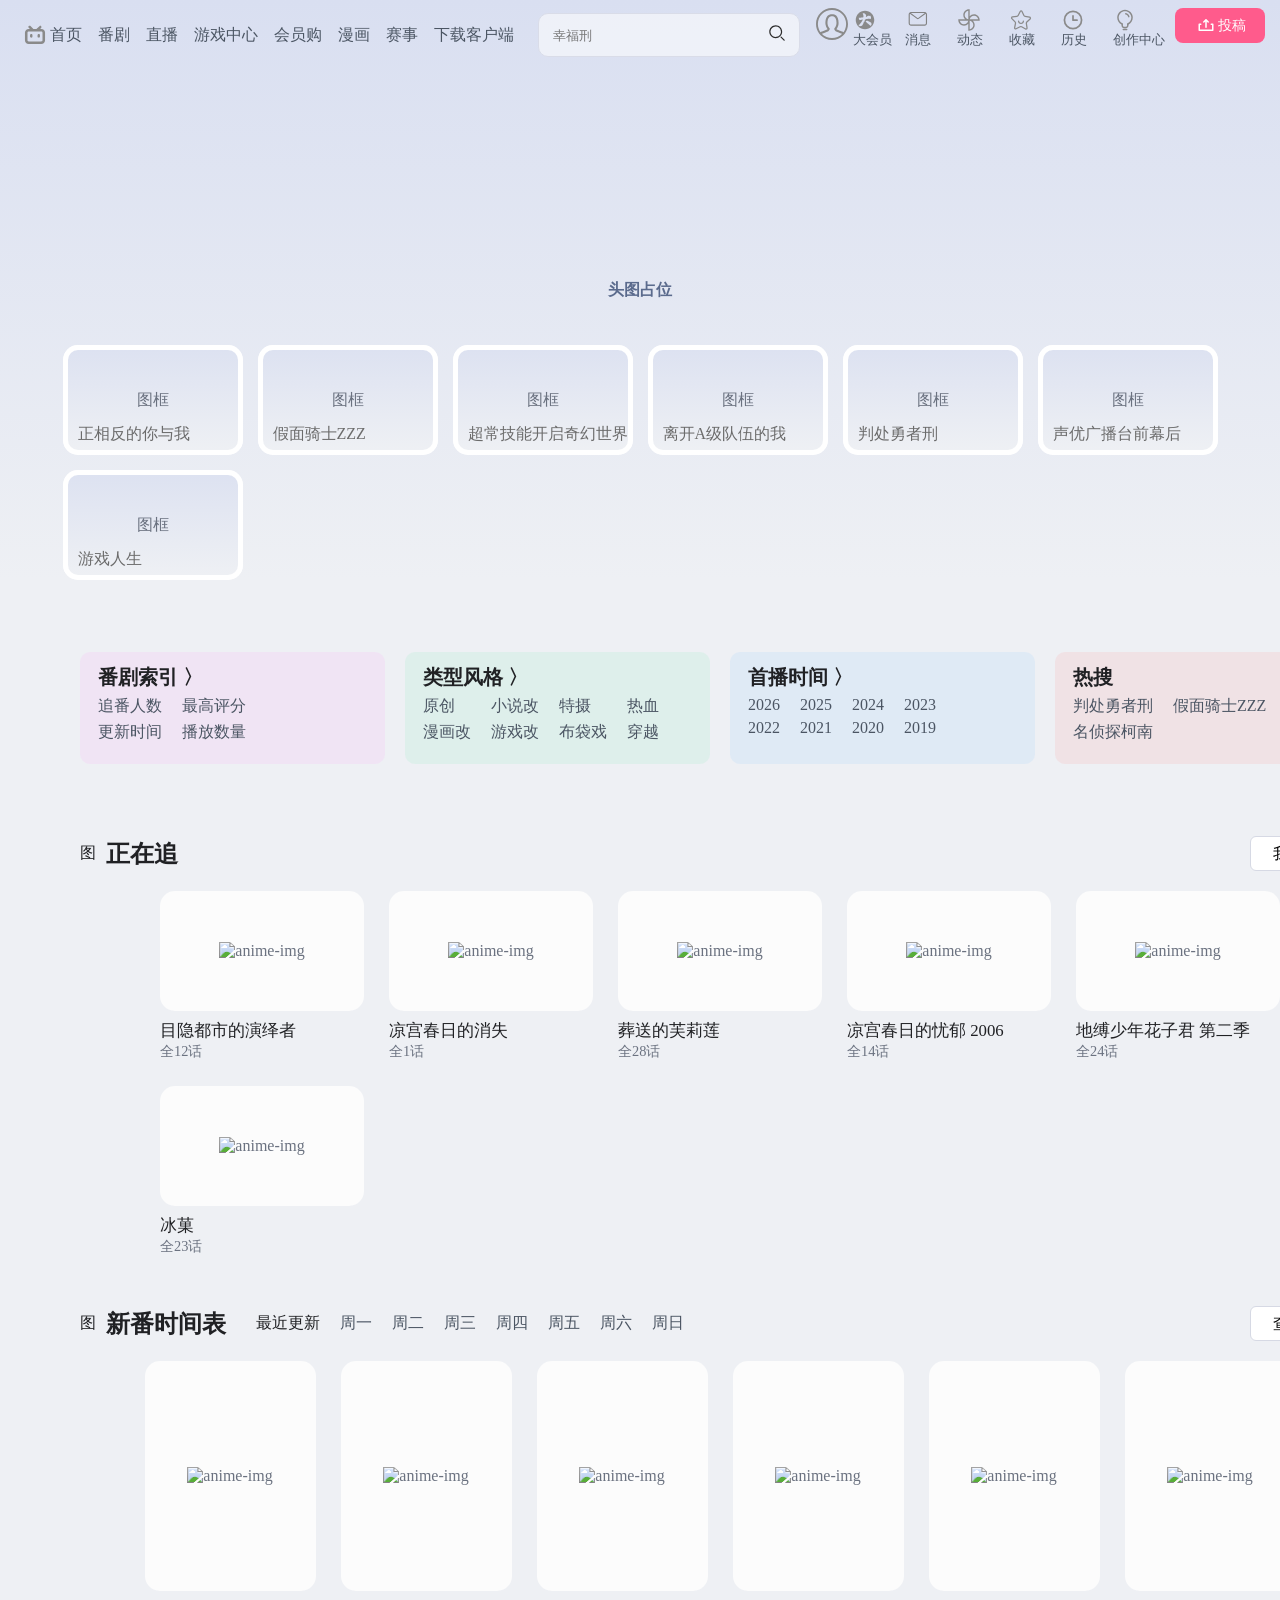
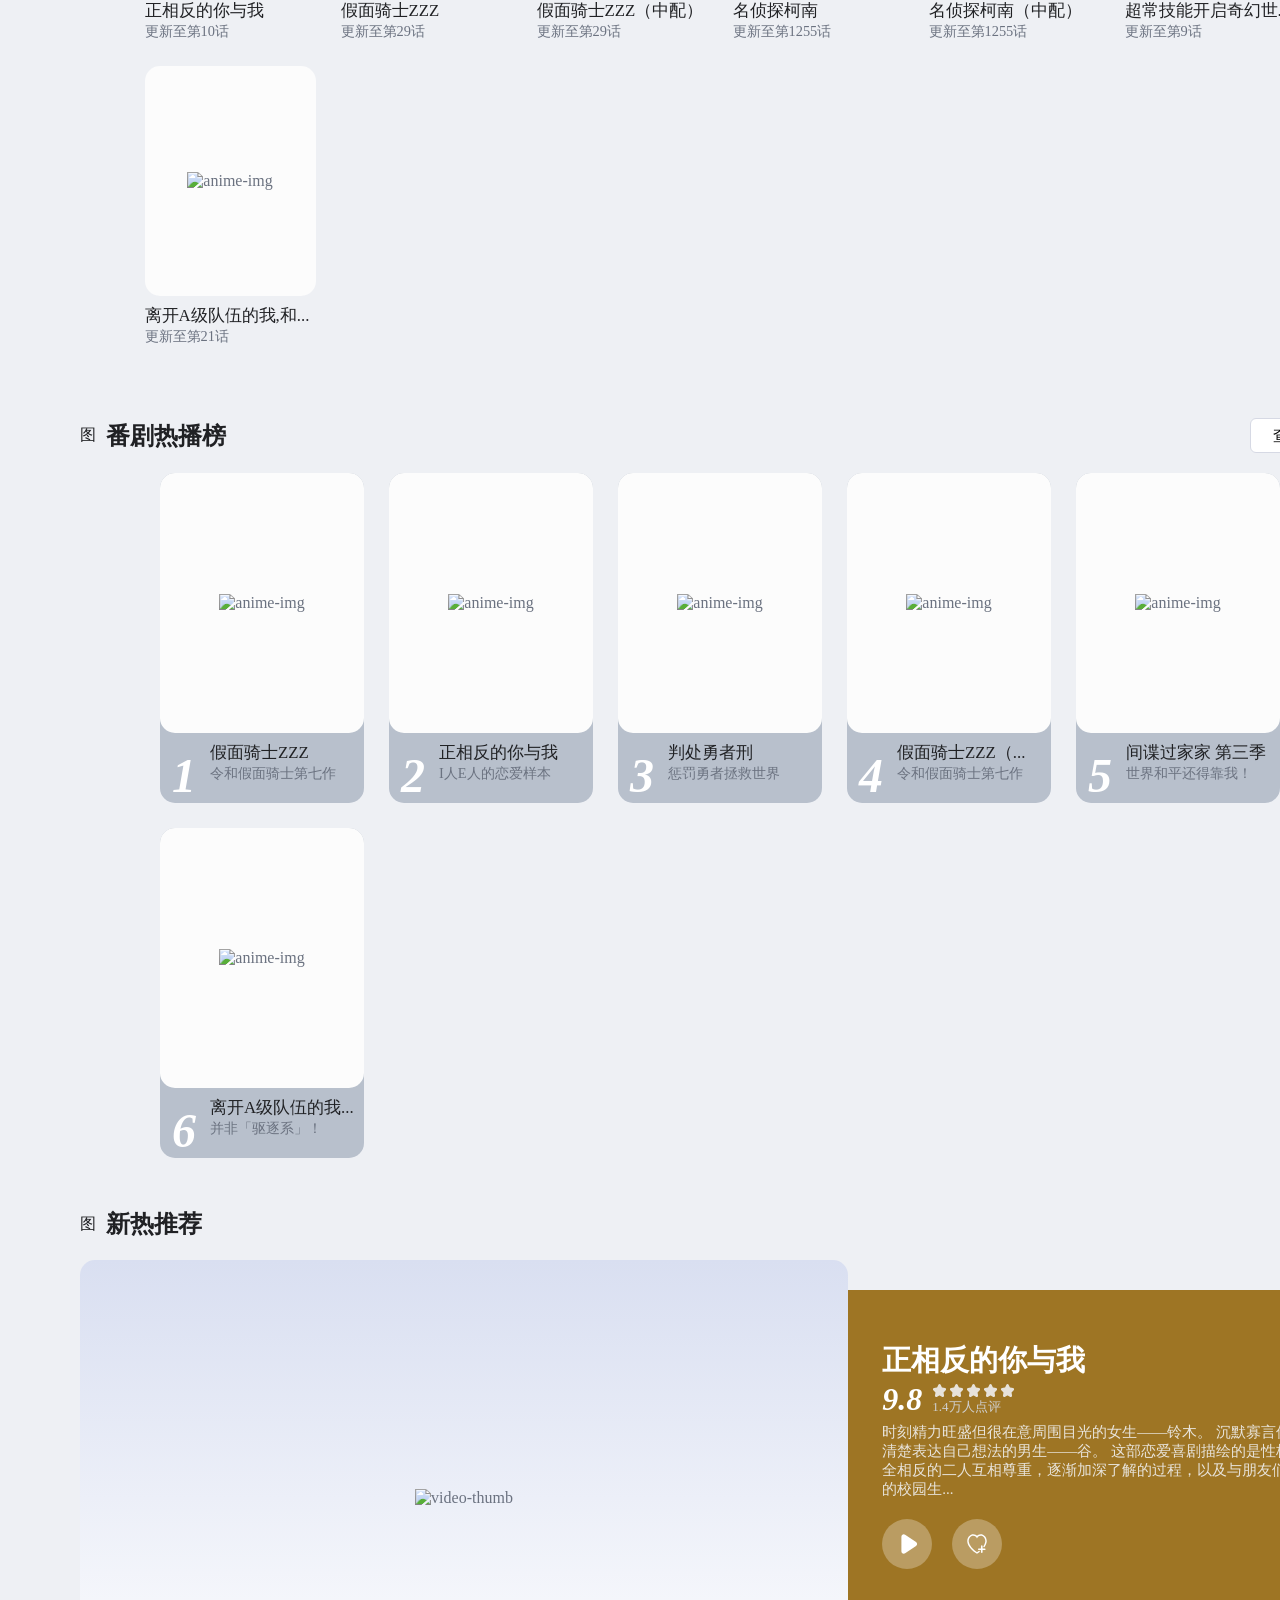
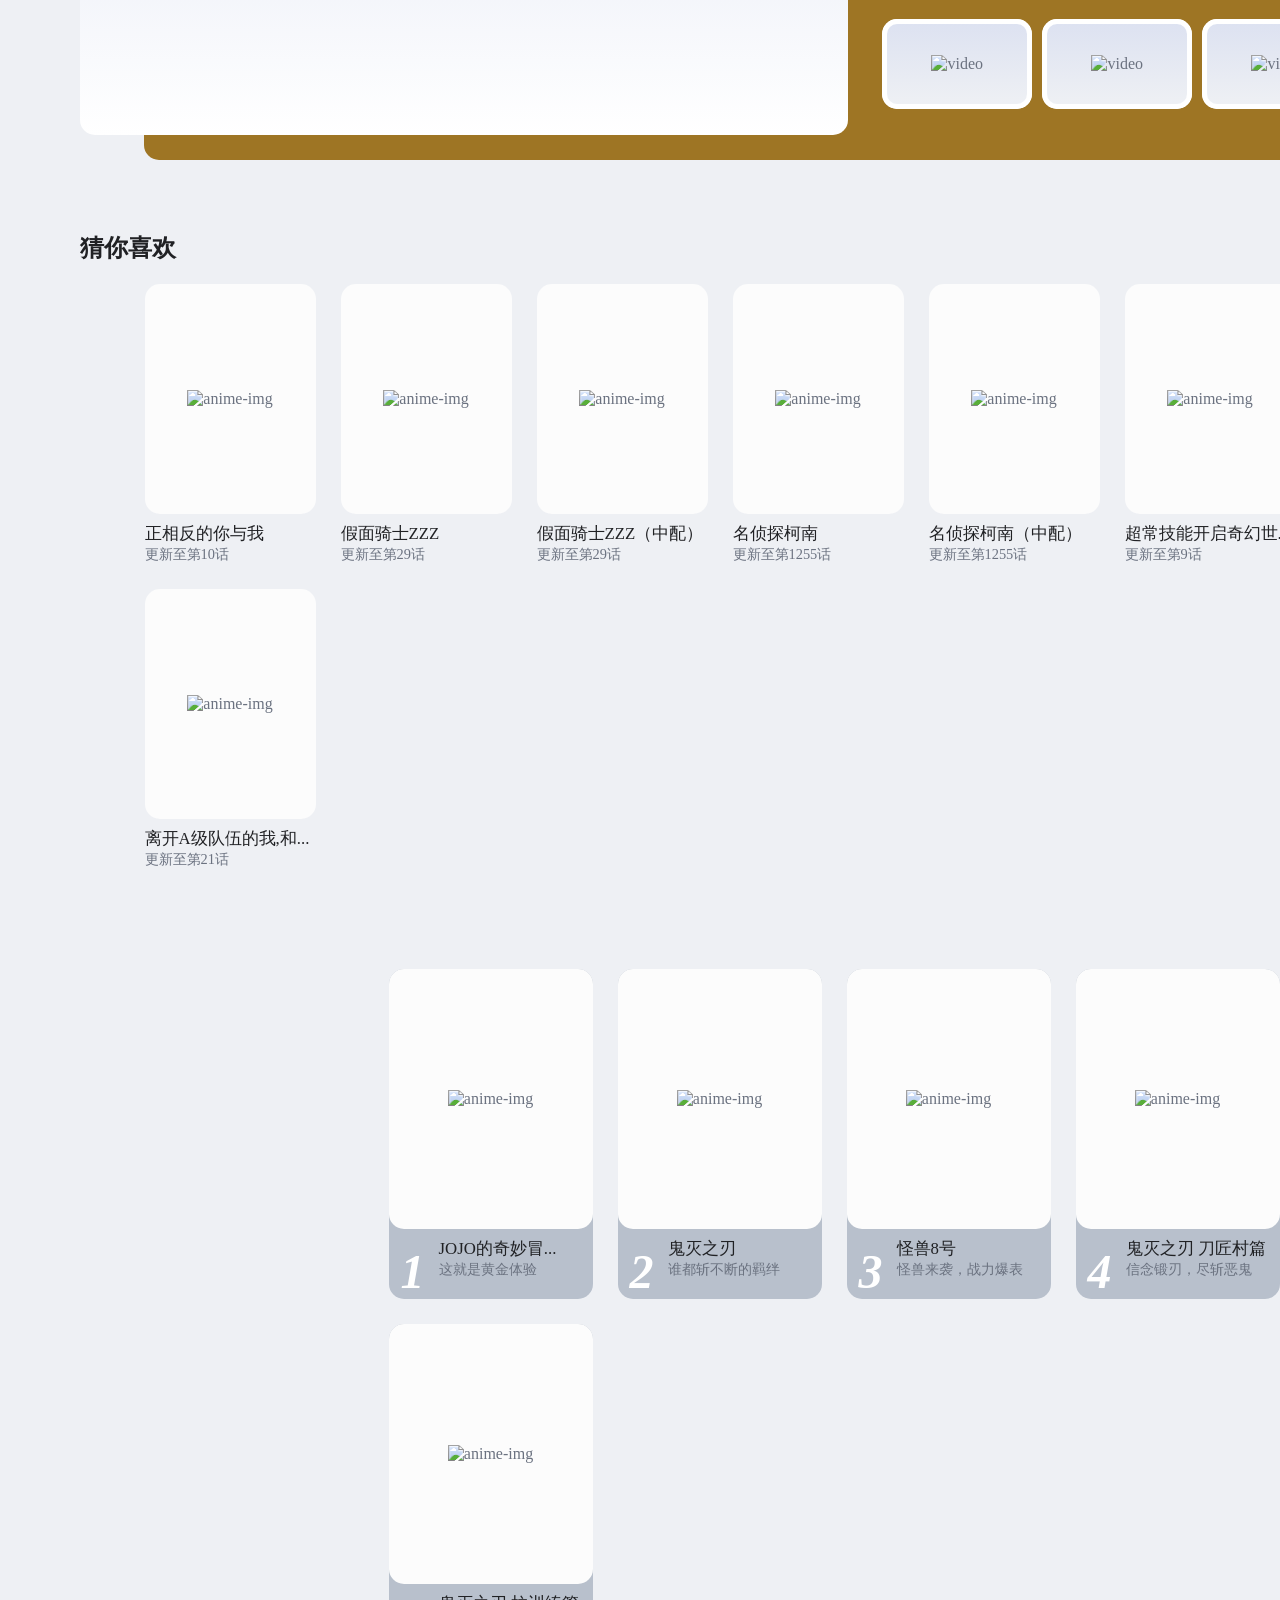
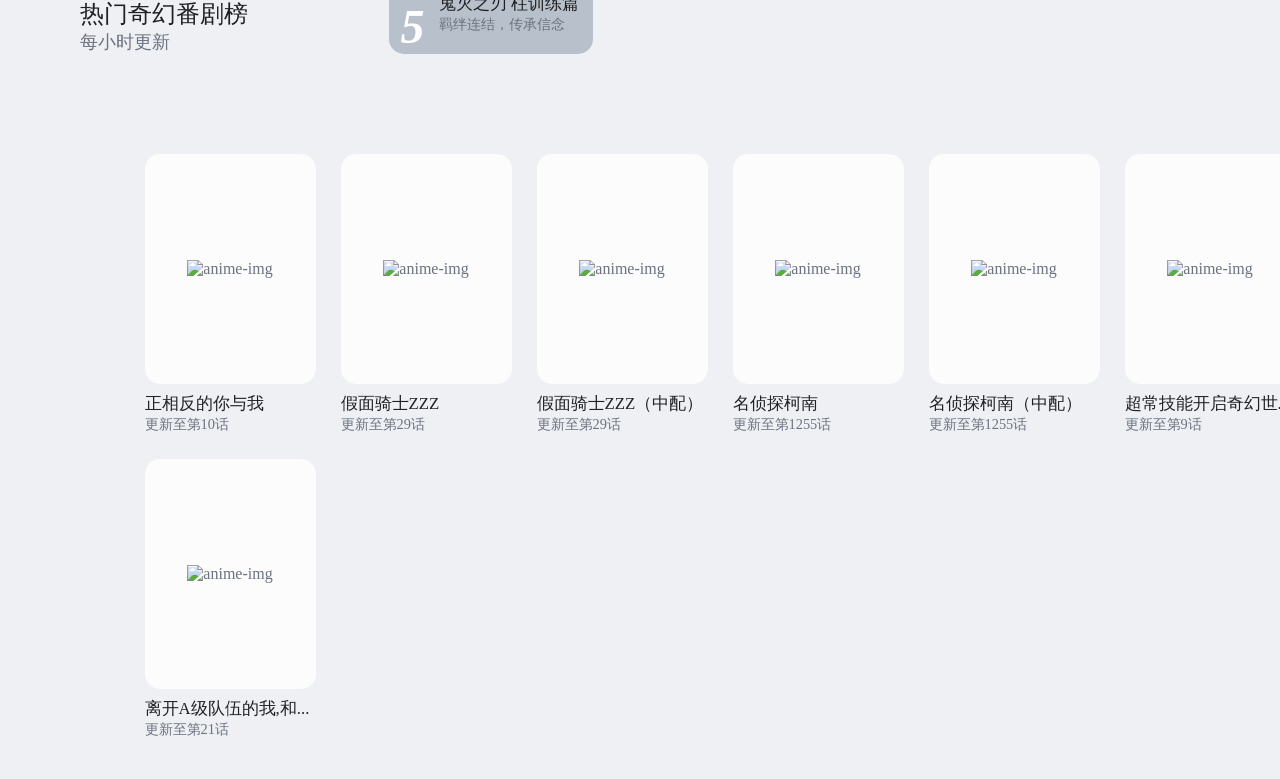
==== commit ecb78262: "补充部分样式与图标，新增滚动时导航栏背景色变化逻辑" ====
--- a/bilibili-anime/index.html
+++ b/bilibili-anime/index.html
@@ -88,10 +88,10 @@
             </div>
             <div class="card-section">
                 <div class="card-grid">
-                    <div class="media-card">
+                    <a class="media-card" href="/bilibili-anime/detail/index.html">
                         <div class="card-thumb">图框</div>
                         <div class="card-title v1">正相反的你与我</div>
-                    </div>
+                    </a>
                     <div class="media-card">
                         <div class="card-thumb">图框</div>
                         <div class="card-title v1">假面骑士ZZZ</div>
@@ -121,16 +121,34 @@
         </div>
         <main class="page-main">
             <aside class="side-bar">
-                <button class="side-tool">国创</button>
-                <button class="side-tool">电影</button>
-                <button class="side-tool">电视剧</button>
-                <button class="side-tool">纪录片</button>
-                <button class="side-tool">综艺</button>
-                <button class="side-tool">客服</button>
+                <button class="side-tool">
+                    <svg t="1776159348336" class="icon" viewBox="0 0 1024 1024" version="1.1" xmlns="http://www.w3.org/2000/svg" p-id="53183" width="32" height="32"><path d="M516.59 876.59c-54.74 0-111.18-15.53-162.57-45.21-64.6-37.3-113.83-92.66-138.62-155.89-12.26-31.27-17.91-62.82-16.78-93.78 1.18-32.49 9.78-62.83 25.56-90.17 20.34-35.22 51.75-63.2 90.85-80.9 37.21-16.85 80.69-24.12 125.71-21.04 11.02 0.75 19.34 10.3 18.59 21.32s-10.3 19.35-21.32 18.59c-38.46-2.63-75.28 3.45-106.48 17.57-31.44 14.23-56.58 36.52-72.71 64.46-52.21 90.44-0.53 218.38 115.21 285.2 56.78 32.78 120.12 45.99 178.34 37.19 56.55-8.54 101.39-36.96 126.25-80.02 16.13-27.94 22.86-60.86 19.47-95.2-3.37-34.09-16.52-69.02-38.02-101-6.16-9.17-3.73-21.59 5.44-27.76 9.17-6.16 21.59-3.73 27.76 5.44 25.18 37.46 40.62 78.74 44.63 119.39 4.22 42.71-4.3 83.91-24.63 119.13-15.78 27.34-37.76 49.95-65.31 67.22-26.25 16.45-56.4 27.34-89.61 32.35-13.73 2.07-27.68 3.1-41.75 3.1z" fill="#333333" p-id="53184"></path><path d="M715.36 577.45c-1.46 0-2.95-0.16-4.43-0.5-48.49-10.97-108.49-36.23-168.94-71.13s-112.33-74.23-146.07-110.74c-7.5-8.11-7-20.77 1.11-28.26 8.11-7.5 20.77-7 28.26 1.11 30.64 33.15 80.46 70.78 136.7 103.25 56.24 32.47 113.74 56.8 157.77 66.76 10.77 2.44 17.53 13.15 15.1 23.92-2.1 9.29-10.35 15.59-19.49 15.59zM475.71 368.1c-10.06 0-18.73-7.58-19.85-17.81-3.54-32.08 2.83-63.31 18.43-90.31 14.47-25.07 36.26-45.24 63.02-58.34 25.53-12.5 54.95-18.29 85.09-16.74 11.03 0.57 19.51 9.97 18.94 21-0.57 11.03-9.95 19.52-21 18.94-23.36-1.2-45.99 3.19-65.44 12.72-19.59 9.59-35.48 24.26-45.97 42.41-11.3 19.58-15.91 42.38-13.31 65.93 1.21 10.98-6.71 20.86-17.69 22.07-0.74 0.08-1.48 0.12-2.22 0.12zM711.23 504.05c-7.7 0-15.03-4.47-18.32-11.96-4.44-10.11 0.16-21.91 10.27-26.35 21.7-9.53 39.14-24.91 50.44-44.49 13.87-24.02 17.57-52 10.71-80.92-6.86-28.92-24.12-56.27-48.58-77.01-7.37-6.25-9.22-16.88-4.39-25.25l22.98-39.79-22.67-13.09L693 217.53c-5.52 9.57-17.76 12.84-27.32 7.32-9.57-5.52-12.84-17.75-7.32-27.32l25.76-44.61c3.45-5.97 9.02-10.25 15.68-12.03 6.66-1.79 13.62-0.87 19.6 2.58l47.22 27.26c12.33 7.12 16.57 22.95 9.45 35.28l-22.08 38.24c24.39 24.54 41.66 54.86 49.26 86.85 9.13 38.48 3.81 77.6-14.98 110.15-15.59 27.01-39.45 48.14-69 61.12a19.937 19.937 0 0 1-8.03 1.69z" fill="#333333" p-id="53185"></path><path d="M520.81 717.83c-8.12 0-15.75-4.98-18.75-13.03-3.85-10.35 1.42-21.87 11.77-25.72 37.4-13.91 66.49-39.64 86.46-76.47 15.37-28.33 19.34-52.97 19.38-53.21 1.64-10.92 11.81-18.42 22.74-16.79 10.92 1.64 18.45 11.85 16.81 22.77-0.18 1.23-4.73 30.61-22.98 64.84-24.36 45.7-61.87 79.02-108.46 96.35-2.3 0.85-4.65 1.26-6.97 1.26z" fill="#333333" p-id="53186"></path><path d="M499.05 631.37c-10.16 0-18.85-7.71-19.88-18.03-1.09-10.99 6.94-20.79 17.93-21.88 28.25-2.8 52.43-14.29 71.86-34.15 15-15.33 21.53-30.2 21.59-30.34l-0.04 0.1 36.89 15.46c-1.36 3.25-34.37 79.61-126.36 88.74-0.67 0.07-1.34 0.1-2 0.1z" fill="#333333" p-id="53187"></path></svg>
+                    国创
+                </button>
+                <button class="side-tool">
+                    <svg t="1776159474904" class="icon" viewBox="0 0 1024 1024" version="1.1" xmlns="http://www.w3.org/2000/svg" p-id="54652" width="28" height="32"><path d="M705.941333 173.258667l74.666667 32a32 32 0 0 1 16.202667 15.466666l160 330.666667c0.362667 0.757333 0.693333 1.525333 0.992 2.293333a74.453333 74.453333 0 0 1 7.168 41.536l-22.154667 192A74.666667 74.666667 0 0 1 868.64 853.333333h-243.946667a74.666667 74.666667 0 0 1-74.176-66.112L543.370667 725.333333h-62.752l-7.146667 61.898667A74.666667 74.666667 0 0 1 399.317333 853.333333h-243.946666a74.666667 74.666667 0 0 1-74.176-66.112l-22.154667-192a74.314667 74.314667 0 0 1 7.114667-41.408l0.256-0.64 0.8-1.781333 160-330.666667a32 32 0 0 1 14.112-14.485333l2.08-0.981333 74.666666-32a32 32 0 0 1 26.922667 58.026666l-1.706667 0.789334-63.68 27.296-122.24 252.618666 264.106667 0.010667a74.666667 74.666667 0 0 1 74.176 83.221333L488 661.333333h47.978667l-7.616-66.101333A74.666667 74.666667 0 0 1 602.538667 512h264.106666l-122.24-252.629333-63.68-27.296a32 32 0 0 1 25.216-58.816zM421.461333 576H133.205333a10.666667 10.666667 0 0 0-10.592 11.893333l22.154667 192a10.666667 10.666667 0 0 0 10.592 9.44h243.946667a10.666667 10.666667 0 0 0 10.592-9.44l22.154666-192A10.666667 10.666667 0 0 0 421.461333 576z m469.333334 0H602.538667a10.666667 10.666667 0 0 0-10.592 11.893333l22.154666 192a10.666667 10.666667 0 0 0 10.592 9.44h243.946667a10.666667 10.666667 0 0 0 10.592-9.44l22.154667-192A10.666667 10.666667 0 0 0 890.794667 576z" fill="#000000" p-id="54653"></path></svg>
+                    电影
+                </button>
+                <button class="side-tool">
+                    <svg t="1776159525137" class="icon" viewBox="0 0 1024 1024" version="1.1" xmlns="http://www.w3.org/2000/svg" p-id="55821" width="26" height="30"><path d="M788 946.4c-11.2 0-20.8-8.8-20.8-20v-21.6H256.8v21.6c0 11.2-9.6 20-20.8 20-11.2 0-20.8-8.8-20.8-20V904l-2.4-0.8c-43.2-8-74.4-44-74.4-86.4v-200l0.8-22.4h-2.4C60 584 3.2 519.2 3.2 445.6c0-76 59.2-140 136.8-149.6h2.4v-77.6c0-64.8 36-130.4 116-130.4h512c31.2 0 58.4 10.4 78.4 30.4 23.2 23.2 36 59.2 36 100l0.8 77.6h2.4c75.2 11.2 132 75.2 132 148.8 0 73.6-57.6 137.6-132.8 148.8h-2.4l0.8 22.4v200.8c0 42.4-31.2 78.4-74.4 86.4l-2.4 0.8v22.4c-0.8 11.2-9.6 20-20.8 20zM160 334.4c-64 0-116 50.4-116 111.2s52 112 116 112c5.6 0 11.2 2.4 14.4 5.6 4 4 5.6 8.8 5.6 14.4l-0.8 40.8v200c0 26.4 22.4 48.8 50.4 48.8h564c28 0 50.4-21.6 50.4-48.8v-200l-0.8-40.8c0-5.6 1.6-10.4 5.6-14.4 4-4 8.8-5.6 14.4-5.6 64 0 116-49.6 116-111.2s-51.2-112-115.2-112c-63.2 0-115.2 49.6-116 110.4l1.6 20v202.4c0 11.2-9.6 20-20.8 20H294.4c-11.2 0-20.8-8.8-20.8-20V466.4v-1.6l1.6-19.2c0-61.6-52-111.2-115.2-111.2zM266.4 136c-49.6 0-71.2 44-71.2 87.2v76l2.4 0.8c64.8 11.2 114.4 60.8 123.2 123.2V640H704V422.4c9.6-62.4 62.4-113.6 128-123.2h2.4V224c0-43.2-21.6-87.2-70.4-87.2H266.4z" fill="" p-id="55822"></path></svg>
+                    电视剧
+                </button>
+                <button class="side-tool">
+                    <svg t="1776159591208" class="icon" viewBox="0 0 1024 1024" version="1.1" xmlns="http://www.w3.org/2000/svg" p-id="58176" width="28" height="26"><path d="M649.898667 440.746667q18.944 29.738667 50.474666 37.504 25.002667 6.101333 38.314667-7.125334 1.792-1.834667 2.048-4.992 0.426667-5.248-13.226667-15.744Q663.04 398.933333 684.202667 288a42.666667 42.666667 0 0 1 78.037333-14.677333q5.632 9.002667 26.794667 18.688 19.285333 8.789333 31.744 7.978666 65.408-29.482667 74.325333-44.458666a42.666667 42.666667 0 0 1 75.477333 4.138666q10.282667 22.613333 10.752 57.770667 0.426667 36.352-10.026666 73.642667-25.173333 89.813333-99.754667 145.834666-12.8 50.56-60.288 105.002667-63.872 73.173333-160.426667 112.810667l-0.896 0.384q-52.565333 20.138667-123.434666 28.842666-74.794667 9.173333-150.101334 2.944-187.477333-15.573333-294.314666-114.944a50.688 50.688 0 0 1-1.066667-1.024q-34.432-34.346667-37.888-66.986666-3.498667-33.493333 22.357333-83.925334-2.133333-34.816 4.821334-71.424 10.154667-53.248 37.76-96.042666 72.192-112.085333 233.216-117.802667l1.536-0.042667q72.576 0 142.08 39.296 91.904 51.925333 164.992 166.826667z m-71.978667 45.824q-61.653333-96.853333-134.954667-138.325334-49.621333-28.032-99.413333-28.245333-115.84 4.352-163.754667 78.72-36.266667 56.32-28.330666 125.269333a42.666667 42.666667 0 0 1-5.12 25.685334q-19.413333 34.858667-18.346667 45.354666 0.298667 2.432 12.757333 14.933334 85.162667 78.762667 242.688 91.861333 66.56 5.546667 132.693334-2.602667 60.16-7.424 102.826666-23.68 77.568-31.957333 128-89.770666 15.744-18.005333 25.813334-34.133334-39.68 22.485333-92.714667 9.472-64.853333-15.914667-102.144-74.538666z m311.210667-118.570667q-16.298667 58.112-63.018667 96.085333-0.426667-46.08-45.354667-80.341333-3.157333-2.56-5.717333-5.76 35.2 11.349333 66.133333 5.205333c3.242667-0.64 6.357333-1.664 9.301334-2.986666l5.418666-2.432q20.138667-9.130667 35.029334-16.554667l-1.792 6.826667z" p-id="58177" fill="#2c2c2c"></path><path d="M387.370667 610.816h-0.042667q-61.098667 43.349333-158.848 43.221333-51.456-0.085333-129.706667-14.762666a42.666667 42.666667 0 0 1-34.773333-41.557334V597.333333a42.666667 42.666667 0 0 1 50.56-41.941333q70.442667 13.226667 114.048 13.312 70.485333 0.085333 109.354667-27.477333a42.666667 42.666667 0 1 1 49.408 69.546666z" p-id="58178" fill="#2c2c2c"></path><path d="M298.666667 426.666667q0 4.181333-0.853334 8.32-0.768 4.138667-2.389333 8.021333-1.621333 3.84-3.968 7.381333-2.304 3.456-5.290667 6.442667-2.986667 2.986667-6.442666 5.290667-3.498667 2.346667-7.381334 3.968-3.882667 1.621333-8.021333 2.432Q260.181333 469.333333 256 469.333333t-8.32-0.853333q-4.138667-0.768-8.021333-2.389333-3.84-1.621333-7.381334-3.968-3.456-2.304-6.442666-5.290667-2.986667-2.986667-5.290667-6.442667-2.346667-3.498667-3.968-7.381333-1.621333-3.882667-2.432-8.021333Q213.333333 430.848 213.333333 426.666667t0.853334-8.32q0.768-4.138667 2.389333-8.021334 1.621333-3.84 3.968-7.381333 2.304-3.456 5.290667-6.442667 2.986667-2.986667 6.442666-5.290666 3.498667-2.346667 7.381334-3.968 3.882667-1.621333 8.021333-2.432Q251.818667 384 256 384t8.32 0.853333q4.138667 0.768 8.021333 2.389334 3.84 1.621333 7.381334 3.968 3.456 2.304 6.442666 5.290666 2.986667 2.986667 5.290667 6.442667 2.346667 3.498667 3.968 7.381333 1.621333 3.882667 2.432 8.021334Q298.666667 422.485333 298.666667 426.666667z" p-id="58179" fill="#2c2c2c"></path></svg>
+                    纪录片
+                </button>
+                <button class="side-tool">
+                    <svg t="1776159654831" class="icon" viewBox="0 0 1024 1024" version="1.1" xmlns="http://www.w3.org/2000/svg" p-id="59606" width="24" height="28"><path d="M168 982.4c-32 0-64-12.8-88-36.8-44.8-44.8-49.6-112-12.8-163.2l161.6-235.2c9.6-14.4 30.4-17.6 44.8-8 14.4 9.6 17.6 30.4 8 44.8L118.4 819.2c-19.2 25.6-16 59.2 4.8 80 20.8 20.8 54.4 24 80 6.4L440 742.4c14.4-9.6 35.2-6.4 44.8 8 9.6 14.4 6.4 35.2-8 44.8L241.6 958.4c-22.4 16-48 24-73.6 24z m457.6-235.2c-78.4 0-156.8-30.4-216-89.6l-43.2-43.2c-108.8-108.8-120-281.6-24-403.2 11.2-14.4 30.4-16 44.8-4.8 14.4 11.2 16 30.4 4.8 44.8-75.2 96-67.2 233.6 19.2 320l43.2 43.2c86.4 86.4 222.4 94.4 318.4 19.2 14.4-11.2 33.6-8 44.8 4.8 11.2 14.4 8 33.6-4.8 44.8-56 43.2-121.6 64-187.2 64zM840 708.8c-24 0-49.6-9.6-67.2-28.8L342.4 251.2c-36.8-36.8-36.8-97.6 0-136 36.8-36.8 97.6-36.8 136 0l430.4 430.4c17.6 17.6 28.8 41.6 28.8 67.2s-9.6 49.6-28.8 67.2c-19.2 20.8-43.2 28.8-68.8 28.8zM409.6 152c-8 0-16 3.2-22.4 9.6-12.8 12.8-12.8 32 0 44.8l430.4 430.4c12.8 12.8 32 12.8 44.8 0 6.4-6.4 9.6-14.4 9.6-22.4s-3.2-16-9.6-22.4L433.6 161.6c-6.4-6.4-14.4-9.6-24-9.6z m473.6 446.4c-6.4 0-14.4-1.6-19.2-6.4-14.4-11.2-16-30.4-4.8-44.8 75.2-96 67.2-233.6-19.2-320L796.8 184c-86.4-86.4-222.4-94.4-320-19.2-14.4 11.2-33.6 9.6-44.8-4.8-11.2-14.4-8-33.6 4.8-44.8 121.6-94.4 294.4-84.8 403.2 24l43.2 43.2c108.8 108.8 120 281.6 24 403.2-4.8 9.6-14.4 12.8-24 12.8z" fill="#515151" p-id="59607"></path></svg>
+                    综艺
+                </button>
+                <button class="side-tool">
+                    <svg t="1776159706382" class="icon" viewBox="0 0 1051 1024" version="1.1" xmlns="http://www.w3.org/2000/svg" p-id="60755" width="24" height="26"><path d="M55.351351 553.402811v110.924108a83.027027 83.027027 0 0 0 166.054054 0v-110.924108a83.027027 83.027027 0 0 0-166.054054 0z m763.101406 211.552865A137.852541 137.852541 0 0 1 774.918919 664.326919v-110.924108A138.378378 138.378378 0 0 1 912.328649 415.135135C898.131027 214.071351 730.499459 55.351351 525.837838 55.351351 321.148541 55.351351 153.544649 214.071351 139.347027 415.135135A138.461405 138.461405 0 0 1 276.756757 553.402811v110.924108a138.378378 138.378378 0 0 1-276.756757 0v-110.924108a138.378378 138.378378 0 0 1 83.303784-126.865297C91.883243 189.523027 286.72 0 525.837838 0s433.954595 189.523027 442.534054 426.537514A138.461405 138.461405 0 0 1 1051.675676 553.402811v110.924108a138.378378 138.378378 0 0 1-184.790487 130.269405 470.763243 470.763243 0 0 1-188.858811 121.21946A96.809514 96.809514 0 0 1 580.912432 1010.162162h-82.528864c-53.690811 0-97.113946-43.174054-97.113946-96.864865 0-53.607784 43.284757-96.864865 97.141621-96.864865h82.473514c34.954378 0 65.536 18.265946 82.639567 45.803244a415.273514 415.273514 0 0 0 154.900757-97.28zM830.27027 553.402811v110.924108a83.027027 83.027027 0 0 0 166.054054 0v-110.924108a83.027027 83.027027 0 0 0-166.054054 0zM498.438919 954.810811h82.473513c23.302919 0 41.79027-18.487351 41.790271-41.513514 0-23.053838-18.570378-41.513514-41.790271-41.513513h-82.473513c-23.302919 0-41.79027 18.487351-41.79027 41.513513 0 23.053838 18.570378 41.513514 41.79027 41.513514z" fill="#515151" p-id="60756"></path></svg>
+                    客服
+                </button>
             </aside>
             <section class="anime-categories">
                 <div class="category-grid">
-                    <div class="category-card">
+                    <div class="category-card one">
                         <a href="" class="cate-title">
                             番剧索引 〉
                         </a>
@@ -145,7 +163,7 @@
                             </div>
                         </div>
                     </div>
-                    <div class="category-card">
+                    <div class="category-card two">
                         <a href="" class="cate-title">
                             类型风格 〉
                         </a>
@@ -168,7 +186,7 @@
                             </div>
                         </div>
                     </div>
-                    <div class="category-card">
+                    <div class="category-card three">
                         <a href="" class="cate-title">
                             首播时间 〉
                         </a>
@@ -191,7 +209,7 @@
                             </div>
                         </div>
                     </div>
-                    <div class="category-card">
+                    <div class="category-card four">
                         <a href="" class="cate-title">
                             热搜
                         </a>
@@ -650,7 +668,9 @@
             </section>
 
         </main>
+    </div>
+
+    <script src="main.js"></script>
         
-    </div>
 </body>
 </html>
--- a/bilibili-anime/style.css
+++ b/bilibili-anime/style.css
@@ -33,6 +33,7 @@
     background-color: transparent;
 }
 .header-inner {
+    background: transparent;
     height: 50px;
     margin: 0 auto;
     padding: 10px 15px;
@@ -40,9 +41,6 @@
     align-items: center;
     justify-content: space-between;
     gap: 16px;
-}
-.brand-text {
-
 }
 .main-nav {
     display: inline-flex;
@@ -192,7 +190,8 @@
     background: #fff;
     border: 1px solid #fff;
     display: flex;
-    align-items: end;
+    flex-direction: column;
+    align-items: center;
     justify-content: center;
     cursor: pointer;
     font-size: 13px;
@@ -222,6 +221,20 @@
     border-radius: 10px;
     padding: 12px 18px 18px;
 }
+
+.category-card.one {
+    background: #ff8bf41f;
+}
+.category-card.two {
+    background: #6ce2a91f;
+}
+.category-card.three {
+    background: #72b8ff1f;
+}
+.category-card.four {
+    background: #ff7a7a1f;
+}
+
 .cate-title {
     font-size: 1.25rem;
     font-weight: 800;
